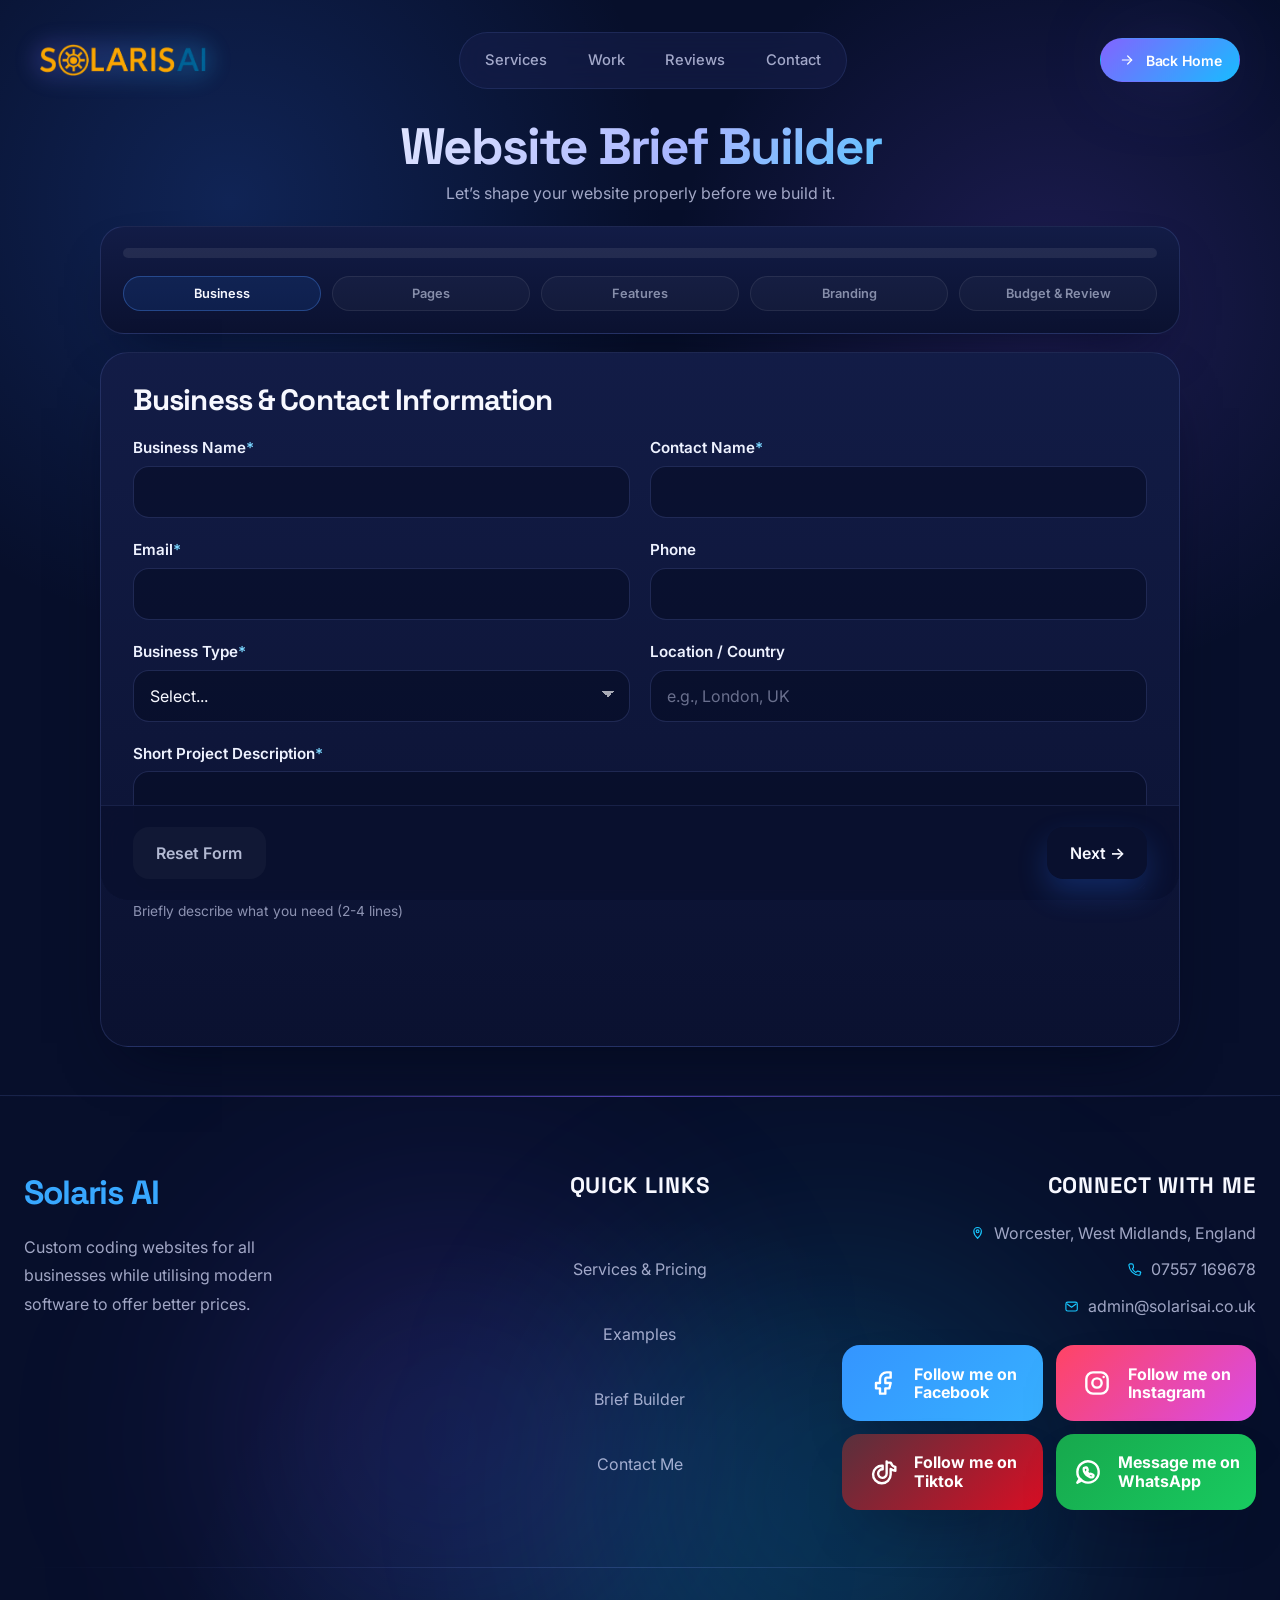
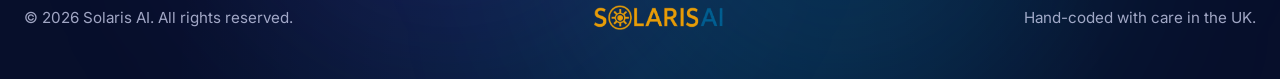
==== static-site/brief.html @ 46bd0ac0 "Add files via upload" ====
﻿<!DOCTYPE html>
<html lang="en">
<head>
    <meta charset="UTF-8">
    <meta name="viewport" content="width=device-width, initial-scale=1.0">
    <title>Solaris AI Brief Builder</title>
    <meta
      name="description"
      content="Fill out the Solaris AI website brief builder so we can quote and plan your custom site clearly."
    >
    <link rel="icon" href="assets/SolarisAISmallLogo.ico" type="image/x-icon">
    <link rel="preconnect" href="https://fonts.googleapis.com">
    <link rel="preconnect" href="https://fonts.gstatic.com" crossorigin>
    <link
      rel="stylesheet"
      href="https://fonts.googleapis.com/css2?family=Inter:wght@400;500;600;700&family=Space+Grotesk:wght@500;600;700&display=swap"
    >
    <link rel="stylesheet" href="styles.css">
    <script src="script.js" defer></script>
</head>
<body class="brief-page" data-brief-endpoint="/submit-brief">
    <div class="menu-backdrop" hidden></div>
    <svg class="icon-sprite" aria-hidden="true" focusable="false">
      <symbol id="icon-sparkles" viewBox="0 0 24 24">
        <path d="M12 3l1.2 4.3L17.5 8.5l-4.3 1.2L12 14l-1.2-4.3L6.5 8.5l4.3-1.2L12 3Z"></path>
        <path d="M18.5 2l.5 1.8L20.8 4l-1.8.5-.5 1.8-.5-1.8L16.2 4l1.8-.2.5-1.8Z"></path>
        <path d="M18.5 14l.8 2.7 2.7.8-2.7.8-.8 2.7-.8-2.7-2.7-.8 2.7-.8.8-2.7Z"></path>
      </symbol>
      <symbol id="icon-menu" viewBox="0 0 24 24">
        <path d="M4 7h16"></path>
        <path d="M4 12h16"></path>
        <path d="M4 17h16"></path>
      </symbol>
      <symbol id="icon-arrow-right" viewBox="0 0 24 24">
        <path d="M5 12h14"></path>
        <path d="m13 6 6 6-6 6"></path>
      </symbol>
      <symbol id="icon-mail" viewBox="0 0 24 24">
        <rect x="3" y="5" width="18" height="14" rx="3"></rect>
        <path d="m5 8 7 5 7-5"></path>
      </symbol>
      <symbol id="icon-message" viewBox="0 0 24 24">
        <path d="M21 11.5A8.5 8.5 0 0 1 12.5 20H8l-5 3 1.8-5A8.5 8.5 0 1 1 21 11.5Z"></path>
      </symbol>
      <symbol id="icon-map-pin" viewBox="0 0 24 24">
        <path d="M12 21s-6-5.4-6-11a6 6 0 1 1 12 0c0 5.6-6 11-6 11Z"></path>
        <circle cx="12" cy="10" r="2.2"></circle>
      </symbol>
      <symbol id="icon-phone" viewBox="0 0 24 24">
        <path
          d="M21 16.2v2.8a2 2 0 0 1-2.2 2A17.8 17.8 0 0 1 3 5.2 2 2 0 0 1 5 3h2.8a2 2 0 0 1 2 1.7l.5 3a2 2 0 0 1-.6 1.8l-1.3 1.3a14 14 0 0 0 5.6 5.6l1.3-1.3a2 2 0 0 1 1.8-.6l3 .5a2 2 0 0 1 1.7 2Z"
        ></path>
      </symbol>
      <symbol id="icon-facebook" viewBox="0 0 24 24">
        <path d="M14 8h3V4h-3a5 5 0 0 0-5 5v3H6v4h3v4h4v-4h3l1-4h-4V9a1 1 0 0 1 1-1Z"></path>
      </symbol>
      <symbol id="icon-instagram" viewBox="0 0 24 24">
        <rect x="4" y="4" width="16" height="16" rx="5"></rect>
        <circle cx="12" cy="12" r="3.5"></circle>
        <path d="M17 7.5h.01"></path>
      </symbol>
      <symbol id="icon-tiktok" viewBox="0 0 24 24">
        <path
          d="M14 4v9.2a3.2 3.2 0 1 1-3-3.2V7.3a6.6 6.6 0 1 0 6 6.6V9.7c1 .8 2.2 1.3 3.5 1.4V8.2c-1.5-.2-2.8-1.4-3.4-3.2H14Z"
        ></path>
      </symbol>
      <symbol id="icon-whatsapp" viewBox="0 0 24 24">
        <path d="M12 20a8 8 0 1 0-4.9-1.7L4 20l1.9-3.1A8 8 0 0 0 12 20Z"></path>
        <path d="M9.6 8.9c.2-.4.5-.4.7-.4h.5c.2 0 .3.1.4.3l.6 1.5c.1.2 0 .3-.1.5l-.4.5c-.1.1-.1.2-.1.4.4.8 1 1.5 1.7 2 .1.1.3.1.4 0l.5-.3c.2-.1.3-.1.5 0l1.5.7c.2.1.3.2.3.4v.5c0 .2 0 .6-.5.8-.7.3-1.5.3-2.1 0-1.9-.8-3.7-2.6-4.5-4.4-.4-.8-.4-1.7 0-2.5Z"></path>
      </symbol>
    </svg>

    <header class="site-header" id="top">
      <div class="container">
        <div class="header-shell">
          <a class="brand" href="index.html#top" aria-label="Solaris AI home">
            <span class="brand__glow"></span>
            <img src="assets/solaris-logo.png" alt="Solaris AI logo">
          </a>

          <nav class="nav-links" aria-label="Primary">
            <a href="index.html#services">Services</a>
            <a href="index.html#examples">Work</a>
            <a href="index.html#reviews">Reviews</a>
            <a href="index.html#contact">Contact</a>
          </nav>

          <a class="btn btn--primary btn--small desktop-cta" href="index.html">
            <svg><use href="#icon-arrow-right"></use></svg>
            <span>Back Home</span>
          </a>

          <button
            class="mobile-toggle"
            type="button"
            aria-expanded="false"
            aria-controls="mobile-panel"
            aria-label="Toggle menu"
          >
            <span class="mobile-toggle__glyph" aria-hidden="true">&#9776;</span>
          </button>
        </div>

        <div class="mobile-panel" id="mobile-panel">
          <a href="index.html#services">Services</a>
          <a href="index.html#examples">Work</a>
          <a href="index.html#reviews">Reviews</a>
          <a href="index.html#contact">Contact</a>
          <a class="btn btn--primary btn--small" href="index.html">
            <svg><use href="#icon-arrow-right"></use></svg>
            <span>Back Home</span>
          </a>
        </div>
      </div>
    </header>

    <main class="brief-main">
      <section class="brief-builder" id="brief-builder">
        <div class="container">
        <header class="wizard-header">
            <h1 class="wizard-title">Website Brief Builder</h1>
            <p class="wizard-subtitle">Let&rsquo;s shape your website properly before we build it.</p>
        </header>

        <div class="progress-container">
            <div class="progress-bar-wrapper">
                <div class="progress-bar" id="progressBar"></div>
            </div>
            <div class="progress-steps" id="progressSteps">
                <div class="progress-step active">Business</div>
                <div class="progress-step">Pages</div>
                <div class="progress-step">Features</div>
                <div class="progress-step">Branding</div>
                <div class="progress-step">Budget & Review</div>
            </div>
        </div>

        <div class="alert alert-info" id="autoSaveAlert" aria-live="polite">
            <span>&#128190;</span>
            <span>Your progress is automatically saved. You can return anytime to continue!</span>
        </div>

        <form id="briefForm">
            <!-- Honeypot -->
            <input type="text" name="website" class="honeypot" tabindex="-1" autocomplete="off">

            <div class="wizard-card">
                <!-- Step 1: Business & Contact -->
                <div class="step-content active" data-step="1">
                    <h2 class="section-title">Business & Contact Information</h2>

                    <div class="form-grid">
                        <div class="form-group">
                            <label class="form-label" for="businessName">
                                Business Name<span class="required">*</span>
                            </label>
                            <input type="text" id="businessName" name="businessName" class="form-input" required>
                            <div class="form-error">Please enter your business name</div>
                        </div>

                        <div class="form-group">
                            <label class="form-label" for="contactName">
                                Contact Name<span class="required">*</span>
                            </label>
                            <input type="text" id="contactName" name="contactName" class="form-input" required>
                            <div class="form-error">Please enter your name</div>
                        </div>
                    </div>

                    <div class="form-grid">
                        <div class="form-group">
                            <label class="form-label" for="email">
                                Email<span class="required">*</span>
                            </label>
                            <input type="email" id="email" name="email" class="form-input" required>
                            <div class="form-error">Please enter a valid email address</div>
                        </div>

                        <div class="form-group">
                            <label class="form-label" for="phone">
                                Phone
                            </label>
                            <input type="tel" id="phone" name="phone" class="form-input">
                        </div>
                    </div>

                    <div class="form-grid">
                        <div class="form-group">
                            <label class="form-label" for="businessType">
                                Business Type<span class="required">*</span>
                            </label>
                            <select id="businessType" name="businessType" class="form-select" required>
                                <option value="">Select...</option>
                                <option value="restaurant">Restaurant / Café</option>
                                <option value="retail">Retail / Shop</option>
                                <option value="services">Professional Services</option>
                                <option value="health">Health & Wellness</option>
                                <option value="beauty">Beauty & Spa</option>
                                <option value="fitness">Fitness & Gym</option>
                                <option value="trade">Trades (Plumber, Electrician, etc.)</option>
                                <option value="creative">Creative / Agency</option>
                                <option value="education">Education / Training</option>
                                <option value="events">Events & Hospitality</option>
                                <option value="other">Other</option>
                            </select>
                            <div class="form-error">Please select a business type</div>
                        </div>

                        <div class="form-group">
                            <label class="form-label" for="location">
                                Location / Country
                            </label>
                            <input type="text" id="location" name="location" class="form-input" placeholder="e.g., London, UK">
                        </div>
                    </div>

                    <div class="form-group">
                        <label class="form-label" for="projectDescription">
                            Short Project Description<span class="required">*</span>
                        </label>
                        <textarea id="projectDescription" name="projectDescription" class="form-textarea" rows="3" required></textarea>
                        <div class="form-helper">Briefly describe what you need (2-4 lines)</div>
                        <div class="form-error">Please describe your project</div>
                    </div>
                </div>

                <!-- Step 2: Pages & Navigation -->
                <div class="step-content" data-step="2">
                    <h2 class="section-title">Pages & Navigation</h2>
                    <div class="form-helper" style="margin-bottom: 24px;">Add all the pages you need for your website</div>

                    <div id="pagesRepeater"></div>
                    <button type="button" class="btn-add" onclick="addPage()">+ Add Page</button>

                    <div class="form-group" style="margin-top: 32px;">
                        <div class="checkbox-item">
                            <input type="checkbox" id="needBooking" name="needBooking">
                            <label for="needBooking">I need to take bookings/appointments</label>
                        </div>
                    </div>
                </div>

                <!-- Step 3: Features & Integrations -->
                <div class="step-content" data-step="3">
                    <h2 class="section-title">Features & Integrations</h2>

                    <div class="form-group">
                        <label class="form-label">Features (select all that apply)</label>
                        <div class="checkbox-group" id="featuresGroup">
                            <div class="checkbox-item">
                                <input type="checkbox" id="feat_domain" name="features" value="Custom domain">
                                <label for="feat_domain">Custom Domain</label>
                            </div>
                            <div class="checkbox-item">
                                <input type="checkbox" id="feat_contact" name="features" value="Contact form">
                                <label for="feat_contact">Contact form</label>
                            </div>
                            <div class="checkbox-item">
                                <input type="checkbox" id="feat_gallery" name="features" value="Gallery">
                                <label for="feat_gallery">Gallery</label>
                            </div>
                            <div class="checkbox-item">
                                <input type="checkbox" id="feat_booking" name="features" value="Booking system">
                                <label for="feat_booking">Booking system</label>
                            </div>
                            <div class="checkbox-item">
                                <input type="checkbox" id="feat_reviews" name="features" value="Reviews">
                                <label for="feat_reviews">Reviews</label>
                            </div>
                            <div class="checkbox-item">
                                <input type="checkbox" id="feat_faq" name="features" value="FAQ">
                                <label for="feat_faq">FAQ</label>
                            </div>
                            <div class="checkbox-item">
                                <input type="checkbox" id="feat_pricing" name="features" value="Pricing tables">
                                <label for="feat_pricing">Pricing tables</label>
                            </div>
                            <div class="checkbox-item">
                                <input type="checkbox" id="feat_newsletter" name="features" value="Newsletter signup">
                                <label for="feat_newsletter">Newsletter signup</label>
                            </div>
                            <div class="checkbox-item">
                                <input type="checkbox" id="feat_map" name="features" value="Map">
                                <label for="feat_map">Map</label>
                            </div>
                            <div class="checkbox-item">
                                <input type="checkbox" id="feat_whatsapp" name="features" value="WhatsApp button">
                                <label for="feat_whatsapp">WhatsApp button</label>
                            </div>
                            <div class="checkbox-item">
                                <input type="checkbox" id="feat_social" name="features" value="Social feed">
                                <label for="feat_social">Social feed</label>
                            </div>
                            <div class="checkbox-item">
                                <input type="checkbox" id="feat_seo" name="features" value="SEO basics">
                                <label for="feat_seo">Advanced SEO</label>
                            </div>
                            <div class="checkbox-item">
                                <input type="checkbox" id="feat_cookie" name="features" value="Cookie banner">
                                <label for="feat_cookie">Cookie banner</label>
                            </div>
                        </div>
                    </div>

                    <h3 style="font-size: 1.25rem; font-weight: 700; margin: 40px 0 24px;">Integrations</h3>
                    
                    <div class="form-grid">
                        <div class="form-group">
                            <label class="form-label" for="int_facebook">Facebook</label>
                            <input type="url" id="int_facebook" name="int_facebook" class="form-input" placeholder="Facebook URL">
                        </div>
                        <div class="form-group">
                            <label class="form-label" for="int_instagram">Instagram</label>
                            <input type="text" id="int_instagram" name="int_instagram" class="form-input" placeholder="@username">
                        </div>
                        <div class="form-group">
                            <label class="form-label" for="int_tiktok">TikTok</label>
                            <input type="text" id="int_tiktok" name="int_tiktok" class="form-input" placeholder="@username">
                        </div>
                        <div class="form-group">
                            <label class="form-label" for="int_linkedin">LinkedIn</label>
                            <input type="url" id="int_linkedin" name="int_linkedin" class="form-input" placeholder="LinkedIn URL">
                        </div>
                        <div class="form-group">
                            <label class="form-label" for="int_google">Google Business</label>
                            <input type="url" id="int_google" name="int_google" class="form-input" placeholder="Google Business URL">
                        </div>
                        <div class="form-group">
                            <label class="form-label" for="int_booking_tool">Existing Booking Tool</label>
                            <input type="text" id="int_booking_tool" name="int_booking_tool" class="form-input" placeholder="Tool name or URL">
                        </div>
                        <div class="form-group">
                            <label class="form-label" for="int_domain">Custom Domain You Want</label>
                            <input type="text" id="int_domain" name="int_domain" class="form-input" placeholder="yourdomain.com">
                        </div>
                        <div class="form-group">
                            <label class="form-label" for="int_old_website">Old Website URL</label>
                            <input type="url" id="int_old_website" name="int_old_website" class="form-input" placeholder="https://...">
                        </div>
                    </div>
                </div>

        
                <!-- Step 4: Branding & Assets -->
                <div class="step-content" data-step="4">
                    <h2 class="section-title">Branding & Assets</h2>

                    <div class="form-group">
                        <label class="form-label">Upload Files (Logo, Photos, Menus, etc.)</label>
                        <div class="file-upload-zone" id="fileUploadZone">
                            <div class="file-upload-icon">📁</div>
                            <div class="file-upload-text">Drag & drop files here or click to browse</div>
                            <div class="file-upload-subtext">webp, JPG, SVG, PDF · Up to 10 files or 25MB total</div>
                        </div>
                        <input type="file" id="fileInput" class="file-input-hidden" multiple accept="image/webp,image/jpeg,image/svg+xml,application/pdf">
                        <div id="filePreviewGrid" class="file-preview-grid"></div>
                        <div class="form-helper" id="fileSizeHelper">0 MB / 25 MB</div>
                    </div>

                    <div class="form-group">
                        <label class="form-label">Brand Colors</label>
                        <div class="color-picker-group">
                            <div class="color-picker-item">
                                <label class="form-label" for="colorPrimary">Primary Color</label>
                                <input type="color" id="colorPrimary" name="colorPrimary" class="color-picker-input" value="#2563eb">
                                <input type="text" id="colorPrimaryHex" name="colorPrimaryHex" class="form-input" value="#2563eb" style="margin-top: 8px;" placeholder="#000000">
                            </div>
                            <div class="color-picker-item">
                                <label class="form-label" for="colorSecondary">Secondary Color</label>
                                <input type="color" id="colorSecondary" name="colorSecondary" class="color-picker-input" value="#9333ea">
                                <input type="text" id="colorSecondaryHex" name="colorSecondaryHex" class="form-input" value="#9333ea" style="margin-top: 8px;" placeholder="#000000">
                            </div>
                        </div>
                    </div>

                    <div class="form-group">
                        <label class="form-label" for="logoText">Logo Text (if no logo file)</label>
                        <input type="text" id="logoText" name="logoText" class="form-input" placeholder="Your business name">
                    </div>

                    <div class="form-group">
                        <label class="form-label" for="fontPreference">Font Preference</label>
                        <input type="text" id="fontPreference" name="fontPreference" class="form-input" placeholder="e.g., Modern sans-serif, Classic serif, Playful">
                    </div>

                    <div class="form-group">
                        <label class="form-label">Example Websites You Like</label>
                        <div id="exampleSitesRepeater"></div>
                        <button type="button" class="btn-add" onclick="addExampleSite()">+ Add Example</button>
                    </div>
                </div>

                <!-- Step 5: Budget, Timeline & Review -->
                <div class="step-content" data-step="5">
                    <h2 class="section-title">Budget & Timeline</h2>

                    <div class="form-group">
                        <label class="form-label">Budget Range<span class="required">*</span></label>
                        <div style="display: grid; gap: 12px;">
                            <div class="checkbox-item">
                                <input type="radio" id="budget1" name="budget" value="£150-£250" required>
                                <label for="budget1">£150 - £250</label>
                            </div>
                            <div class="checkbox-item">
                                <input type="radio" id="budget2" name="budget" value="£250-£500">
                                <label for="budget2">£250 - £500</label>
                            </div>
                            <div class="checkbox-item">
                                <input type="radio" id="budget3" name="budget" value="£500-£1,000">
                                <label for="budget3">£500 - £1,000</label>
                            </div>
                            <div class="checkbox-item">
                                <input type="radio" id="budget4" name="budget" value="other">
                                <label for="budget4">Other (please specify below)</label>
                            </div>
                        </div>
                        <input type="text" id="budgetOther" name="budgetOther" class="form-input" placeholder="Enter your budget range" style="margin-top: 12px; display: none;">
                        <div class="form-error">Please select a budget range</div>
                    </div>

                    <div class="form-group">
                        <label class="form-label" for="goLiveDate">Desired Go-Live Date</label>
                        <input type="date" id="goLiveDate" name="goLiveDate" class="form-input">
                    </div>

                    <div class="form-group">
                        <label class="form-label">Ongoing Needs (select all that apply)</label>
                        <div class="checkbox-group">
                            <div class="checkbox-item">
                                <input type="checkbox" id="ongoing_maintenance" name="ongoing" value="Maintenance">
                                <label for="ongoing_maintenance">Maintenance</label>
                            </div>
                            <div class="checkbox-item">
                                <input type="checkbox" id="ongoing_copy" name="ongoing" value="Copywriting">
                                <label for="ongoing_copy">Copywriting</label>
                            </div>
                            <div class="checkbox-item">
                                <input type="checkbox" id="ongoing_images" name="ongoing" value="Stock images">
                                <label for="ongoing_images">Stock images</label>
                            </div>
                            <div class="checkbox-item">
                                <input type="checkbox" id="ongoing_seo" name="ongoing" value="SEO">
                                <label for="ongoing_seo">SEO</label>
                            </div>
                            <div class="checkbox-item">
                                <input type="checkbox" id="ongoing_speed" name="ongoing" value="Speed optimization">
                                <label for="ongoing_speed">Speed optimization</label>
                            </div>
                        </div>
                    </div>

                    <div class="form-group">
                        <label class="form-label" for="additionalNotes">Additional Notes</label>
                        <textarea id="additionalNotes" name="additionalNotes" class="form-textarea" rows="4" placeholder="Anything else we should know?"></textarea>
                    </div>

                    <hr style="border: none; border-top: 1px solid rgba(131, 157, 255, 0.16); margin: 48px 0;">

                    <h2 class="section-title">Review Your Brief</h2>
                    <div id="reviewContent"></div>
                </div>

                <div class="wizard-footer">
                    <div>
                        <button type="button" class="btn-ghost" onclick="resetForm()">Reset Form</button>
                    </div>
                    <div class="wizard-footer-actions">
                        <button type="button" class="btn-secondary" id="prevBtn" onclick="changeStep(-1)" style="display: none;">← Back</button>
                        <button type="button" class="btn-primary" id="nextBtn" onclick="changeStep(1)">Next →</button>
                        <button type="button" class="btn-primary" id="submitBtn" onclick="submitBrief()" style="display: none;">Submit Brief 🚀</button>
                    </div>
                </div>
            </div>
        </form>

        <div class="wizard-card success-screen" id="successScreen">
            <div class="success-icon">🎉</div>
            <h2 class="success-title">Brief Submitted Successfully!</h2>
            <p class="success-message">Thank you! We've received your brief and will contact you within 24 hours.</p>
            <div style="display: flex; gap: 16px; justify-content: center; flex-wrap: wrap;">
                <button class="btn-primary" onclick="downloadJSON()">Download Brief (JSON)</button>
                <button class="btn-secondary" onclick="location.reload()">Start New Brief</button>
            </div>
        </div>
        </div>
      </section>
    </main>

    <footer class="site-footer">
      <div class="site-footer__line"></div>
      <div class="site-footer__glow site-footer__glow--left"></div>
      <div class="site-footer__glow site-footer__glow--right"></div>

      <div class="container">
        <div class="footer-grid">
          <div class="footer-brand" data-reveal>
            <h3>Solaris AI</h3>
            <p>
              Custom coding websites for all businesses while utilising modern
              software to offer better prices.
            </p>
          </div>

          <div class="footer-links" data-reveal>
            <h4>Quick Links</h4>
            <a href="index.html#services">Services &amp; Pricing</a>
            <a href="index.html#examples">Examples</a>
            <a href="brief.html">Brief Builder</a>
            <a href="index.html#contact">Contact Me</a>
          </div>

          <div class="footer-contact" data-reveal>
            <h4>Connect With Me</h4>
            <div class="footer-contact__details">
              <span><svg><use href="#icon-map-pin"></use></svg>Worcester, West Midlands, England</span>
              <a href="tel:07557169678"><svg><use href="#icon-phone"></use></svg>07557 169678</a>
              <a href="mailto:admin@solarisai.co.uk"><svg><use href="#icon-mail"></use></svg>admin@solarisai.co.uk</a>
            </div>
            <div class="social-grid">
              <a
                class="social-btn social-btn--facebook"
                href="https://www.facebook.com/profile.php?id=61580148629984"
                aria-label="Facebook"
                target="_blank"
                rel="noopener noreferrer"
              >
                <svg><use href="#icon-facebook"></use></svg>
                <span>Follow me on<br>Facebook</span>
              </a>
              <a
                class="social-btn social-btn--instagram"
                href="https://www.instagram.com/solarisai.co.uk/"
                aria-label="Instagram"
                target="_blank"
                rel="noopener noreferrer"
              >
                <svg><use href="#icon-instagram"></use></svg>
                <span>Follow me on<br>Instagram</span>
              </a>
              <a
                class="social-btn social-btn--tiktok"
                href="https://www.tiktok.com/@getsolarisai?lang=en"
                aria-label="TikTok"
                target="_blank"
                rel="noopener noreferrer"
              >
                <svg><use href="#icon-tiktok"></use></svg>
                <span>Follow me on<br>Tiktok</span>
              </a>
              <a
                class="social-btn social-btn--whatsapp"
                href="https://wa.me/447557169678"
                aria-label="Whatsapp"
                target="_blank"
                rel="noopener noreferrer"
              >
                <svg><use href="#icon-whatsapp"></use></svg>
                <span>Message me on<br>WhatsApp</span>
              </a>
            </div>
          </div>
        </div>

        <div class="footer-divider"></div>

        <div class="footer-bottom">
          <span>&copy; <span id="year"></span> Solaris AI. All rights reserved.</span>
          <a href="#top" class="footer-logo" aria-label="Back to top">
            <img src="assets/solaris-logo.png" alt="Solaris AI">
          </a>
          <span>Hand-coded with care in the UK.</span>
        </div>
      </div>
    </footer>

    <script>
// =========================
// Website Brief (no booking) + Formspree submit
// =========================

// State management
let currentStep = 1;
const totalSteps = 5; // booking removed → 5 steps
let pages = [];
let exampleSites = [];
let uploadedFiles = [];
let totalFileSize = 0;
const maxFileSize = 25 * 1024 * 1024; // 25MB
const maxFiles = 10;
let autoSaveTimer = null;
const STORAGE_KEY = 'websiteBrief_session_v1';
const OLD_STORAGE_KEYS = ['websiteBrief', 'websiteBrief_v2', 'websiteBrief_v3'];

function createId() {
  if (window.crypto && typeof window.crypto.randomUUID === 'function') {
    return window.crypto.randomUUID();
  }
  return `id-${Date.now()}-${Math.random().toString(16).slice(2)}`;
}

function createBlankPage() {
  return { id: createId(), title: '', slug: '', type: 'Custom', notes: '' };
}

function createBlankExampleSite() {
  return { id: createId(), url: '', notes: '' };
}

// Initialize
document.addEventListener('DOMContentLoaded', function() {
  const navEntry = performance.getEntriesByType('navigation')[0];
  const navType = navEntry ? navEntry.type : 'navigate';

  OLD_STORAGE_KEYS.forEach((key) => localStorage.removeItem(key));

  if (navType === 'reload' || navType === 'back_forward') {
    loadFormData();
  } else {
    sessionStorage.removeItem(STORAGE_KEY);
  }

  if (!pages.length) {
    addPage();
  } else {
    renderPages();
  }
  if (!exampleSites.length) {
    renderExampleSites();
  }
  currentStep = 1;
  showStep(currentStep);
  updateProgress();
  setupAutoSave();
  setupFileUpload();
  setupColorSync();
  setupBudgetRadio();
  window.scrollTo(0, 0);
});

// Auto-save functionality
function setupAutoSave() {
  const form = document.getElementById('briefForm');
  let timeoutId;

  form.addEventListener('input', function() {
    clearTimeout(timeoutId);
    timeoutId = setTimeout(function() {
      saveFormData();
      showAutoSaveAlert();
    }, 2000);
  });
}

function showAutoSaveAlert() {
  const alert = document.getElementById('autoSaveAlert');
  alert.classList.add('is-visible');
  setTimeout(() => {
    alert.classList.remove('is-visible');
  }, 3000);
}

function saveFormData() {
  const formData = new FormData(document.getElementById('briefForm'));
  const data = {
    version: 3,
    step: currentStep,
    fields: {},
    pages: pages,
    exampleSites: exampleSites,
    // booking removed → no serviceTags needed
    files: uploadedFiles.map(f => ({ name: f.name, size: f.size, type: f.type }))
  };

  for (let [key, value] of formData.entries()) {
    if (key !== 'website') { // Skip honeypot
      if (data.fields[key]) {
        if (!Array.isArray(data.fields[key])) {
          data.fields[key] = [data.fields[key]];
        }
        data.fields[key].push(value);
      } else {
        data.fields[key] = value;
      }
    }
  }

  sessionStorage.setItem(STORAGE_KEY, JSON.stringify(data));
}

function loadFormData() {
  const saved = sessionStorage.getItem(STORAGE_KEY);
  if (!saved) return;

  try {
    const data = JSON.parse(saved);
    if (!data || data.version !== 3) return;
    
    // Restore basic fields
    Object.keys(data.fields || {}).forEach(key => {
      const element = document.querySelector(`[name="${key}"]`);
      if (element) {
        if (element.type === 'checkbox' || element.type === 'radio') {
          if (Array.isArray(data.fields[key])) {
            data.fields[key].forEach(val => {
              const el = document.querySelector(`[name="${key}"][value="${val}"]`);
              if (el) el.checked = true;
            });
          } else {
            element.checked = true;
          }
        } else {
          element.value = data.fields[key];
        }
      }
    });

    // Restore complex data
    if (Array.isArray(data.pages)) {
      pages = data.pages
        .filter(page => page && typeof page === 'object')
        .map(page => ({
          id: String(page.id || createId()),
          title: typeof page.title === 'string' ? page.title : '',
          slug: typeof page.slug === 'string' ? page.slug : '',
          type: typeof page.type === 'string' ? page.type : 'Custom',
          notes: typeof page.notes === 'string' ? page.notes : ''
        }));
    }

    if (Array.isArray(data.exampleSites)) {
      exampleSites = data.exampleSites
        .filter(site => site && typeof site === 'object')
        .map(site => ({
          id: String(site.id || createId()),
          url: typeof site.url === 'string' ? site.url : '',
          notes: typeof site.notes === 'string' ? site.notes : ''
        }));
    }

    renderPages();
    renderExampleSites();
  } catch (e) {
    console.error('Error loading saved data:', e);
  }
}

function resetForm() {
  if (!confirm('Are you sure you want to reset the form? All data will be lost.')) return;
  
  sessionStorage.removeItem(STORAGE_KEY);
  OLD_STORAGE_KEYS.forEach((key) => localStorage.removeItem(key));
  location.reload();
}

// Step navigation
function changeStep(direction) {
  if (direction === 1 && !validateStep(currentStep)) {
    return;
  }

  currentStep += direction;

  // booking removed → no skipping logic
  if (currentStep === totalSteps) {
    renderReview();
  }

  showStep(currentStep);
  updateProgress();
  saveFormData();
  window.scrollTo({ top: 0, behavior: 'smooth' });
}

function showStep(step) {
  document.querySelectorAll('.step-content').forEach((el, index) => {
    el.classList.toggle('active', index + 1 === step);
  });

  document.getElementById('prevBtn').style.display = step === 1 ? 'none' : 'inline-block';
  document.getElementById('nextBtn').style.display = step === totalSteps ? 'none' : 'inline-block';
  document.getElementById('submitBtn').style.display = step === totalSteps ? 'inline-block' : 'none';
}

function updateProgress() {
  const progress = ((currentStep - 1) / (totalSteps - 1)) * 100;
  document.getElementById('progressBar').style.width = progress + '%';

  document.querySelectorAll('.progress-step').forEach((step, index) => {
    step.classList.remove('active', 'completed');
    if (index + 1 === currentStep) {
      step.classList.add('active');
    } else if (index + 1 < currentStep) {
      step.classList.add('completed');
    }
  });
}

function validateStep(step) {
  const stepElement = document.querySelector(`.step-content[data-step="${step}"]`);
  const requiredFields = stepElement.querySelectorAll('[required]');
  let isValid = true;

  requiredFields.forEach(field => {
    const errorEl = field.parentElement.querySelector('.form-error');
    
    if (!field.value.trim()) {
      field.classList.add('error');
      if (errorEl) errorEl.classList.add('show');
      isValid = false;
    } else if (field.type === 'email' && !isValidEmail(field.value)) {
      field.classList.add('error');
      if (errorEl) errorEl.classList.add('show');
      isValid = false;
    } else {
      field.classList.remove('error');
      if (errorEl) errorEl.classList.remove('show');
    }
  });

  // Special validation for final step (budget)
  if (step === totalSteps) {
    const budgetChecked = document.querySelector('[name="budget"]:checked');
    const firstBudgetRadio = document.querySelector('[name="budget"]');
    if (!budgetChecked) {
      isValid = false;
      if (firstBudgetRadio) {
        const err = firstBudgetRadio.closest('.form-group')?.querySelector('.form-error');
        if (err) err.classList.add('show');
      }
    } else if (firstBudgetRadio) {
      const err = firstBudgetRadio.closest('.form-group')?.querySelector('.form-error');
      if (err) err.classList.remove('show');
    }
  }

  return isValid;
}

function isValidEmail(email) {
  return /^[^\s@]+@[^\s@]+\.[^\s@]+$/.test(email);
}

// Pages repeater
function addPage() {
  pages.push(createBlankPage());
  renderPages();
  saveFormData();
}

function removePage(id) {
  pages = pages.filter(p => String(p.id) !== String(id));
  if (!pages.length) {
    pages.push(createBlankPage());
  }
  renderPages();
  saveFormData();
}

function renderPages() {
  const container = document.getElementById('pagesRepeater');
  container.innerHTML = pages.map((page, index) => `
    <div class="repeater-item">
      ${pages.length > 1 ? `<button type="button" class="repeater-remove" onclick="removePage('${page.id}')">×</button>` : ''}
      <div class="form-group">
        <label class="form-label">Page ${index + 1} Title<span class="required">*</span></label>
        <input type="text" class="form-input" value="${page.title}" 
          onchange="updatePage('${page.id}', 'title', this.value)" required>
      </div>
      <div class="form-grid">
        <div class="form-group">
          <label class="form-label">Slug (URL)</label>
          <input type="text" class="form-input" value="${page.slug}" 
            onchange="updatePage('${page.id}', 'slug', this.value)"
            placeholder="${page.title ? slugify(page.title) : 'page-url'}">
        </div>
        <div class="form-group">
          <label class="form-label">Page Type</label>
          <select class="form-select" onchange="updatePage('${page.id}', 'type', this.value)">
            <option value="Home" ${page.type === 'Home' ? 'selected' : ''}>Home</option>
            <option value="About" ${page.type === 'About' ? 'selected' : ''}>About</option>
            <option value="Services" ${page.type === 'Services' ? 'selected' : ''}>Services</option>
            <option value="Gallery" ${page.type === 'Gallery' ? 'selected' : ''}>Gallery</option>
            <option value="Shop" ${page.type === 'Shop' ? 'selected' : ''}>Shop</option>
            <option value="Blog" ${page.type === 'Blog' ? 'selected' : ''}>Blog</option>
            <option value="Contact" ${page.type === 'Contact' ? 'selected' : ''}>Contact</option>
            <option value="Custom" ${page.type === 'Custom' ? 'selected' : ''}>Custom</option>
          </select>
        </div>
      </div>
      <div class="form-group">
        <label class="form-label">Short Notes</label>
        <textarea class="form-textarea" rows="2" 
          onchange="updatePage('${page.id}', 'notes', this.value)">${page.notes}</textarea>
      </div>
    </div>
  `).join('');
}

function updatePage(id, field, value) {
  const page = pages.find(p => String(p.id) === String(id));
  if (page) {
    page[field] = value;
    if (field === 'title' && !page.slug) {
      page.slug = slugify(value);
    }
    renderPages();
    saveFormData();
  }
}

function slugify(text) {
  return text.toLowerCase().replace(/[^a-z0-9]+/g, '-').replace(/(^-|-$)/g, '');
}

// Example sites repeater
function addExampleSite() {
  exampleSites.push(createBlankExampleSite());
  renderExampleSites();
  saveFormData();
}

function removeExampleSite(id) {
  exampleSites = exampleSites.filter(s => String(s.id) !== String(id));
  renderExampleSites();
  saveFormData();
}

function renderExampleSites() {
  const container = document.getElementById('exampleSitesRepeater');
  container.innerHTML = exampleSites.map((site, index) => `
    <div class="repeater-item">
      <button type="button" class="repeater-remove" onclick="removeExampleSite('${site.id}')">×</button>
      <div class="form-group">
        <label class="form-label">Website URL ${index + 1}</label>
        <input type="url" class="form-input" value="${site.url}" 
          onchange="updateExampleSite('${site.id}', 'url', this.value)"
          placeholder="https://example.com">
      </div>
      <div class="form-group">
        <label class="form-label">What do you like about it?</label>
        <textarea class="form-textarea" rows="2" 
          onchange="updateExampleSite('${site.id}', 'notes', this.value)">${site.notes}</textarea>
      </div>
    </div>
  `).join('');
}

function updateExampleSite(id, field, value) {
  const site = exampleSites.find(s => String(s.id) === String(id));
  if (site) {
    site[field] = value;
    renderExampleSites();
    saveFormData();
  }
}

// File upload
function setupFileUpload() {
  const zone = document.getElementById('fileUploadZone');
  const input = document.getElementById('fileInput');

  zone.addEventListener('click', () => input.click());

  zone.addEventListener('dragover', (e) => {
    e.preventDefault();
    zone.classList.add('drag-over');
  });

  zone.addEventListener('dragleave', () => {
    zone.classList.remove('drag-over');
  });

  zone.addEventListener('drop', (e) => {
    e.preventDefault();
    zone.classList.remove('drag-over');
    handleFiles(e.dataTransfer.files);
  });

  input.addEventListener('change', (e) => {
    handleFiles(e.target.files);
  });
}

function handleFiles(files) {
  const newFiles = Array.from(files);
  
  if (uploadedFiles.length + newFiles.length > maxFiles) {
    alert(`Maximum ${maxFiles} files allowed`);
    return;
  }

  let newSize = totalFileSize;
  newFiles.forEach(file => newSize += file.size);

  if (newSize > maxFileSize) {
    alert('Total file size exceeds 25MB limit');
    return;
  }

  newFiles.forEach(file => {
    uploadedFiles.push(file);
    totalFileSize += file.size;
  });

  renderFilePreview();
  updateFileSizeDisplay();
}

function removeFile(index) {
  totalFileSize -= uploadedFiles[index].size;
  uploadedFiles.splice(index, 1);
  renderFilePreview();
  updateFileSizeDisplay();
}

function renderFilePreview() {
  const grid = document.getElementById('filePreviewGrid');
  grid.innerHTML = uploadedFiles.map((file, index) => {
    const isImage = file.type.startsWith('image/');
    const preview = isImage ? URL.createObjectURL(file) : '📄';
    
    return `
      <div class="file-preview-item">
        <button type="button" class="file-preview-remove" onclick="removeFile(${index})">×</button>
        ${isImage 
          ? `<img src="${preview}" class="file-preview-img" alt="${file.name}">` 
          : `<div style="height: 100px; display: flex; align-items: center; justify-content: center; font-size: 3rem;">${preview}</div>`
        }
        <div class="file-preview-name">${file.name}</div>
        <div class="file-preview-size">${(file.size / 1024).toFixed(1)} KB</div>
      </div>
    `;
  }).join('');
}

function updateFileSizeDisplay() {
  const helper = document.getElementById('fileSizeHelper');
  const mb = (totalFileSize / 1024 / 1024).toFixed(2);
  helper.textContent = `${mb} MB / 25 MB`;
}

// Color picker sync
function setupColorSync() {
  const colorPrimary = document.getElementById('colorPrimary');
  const colorPrimaryHex = document.getElementById('colorPrimaryHex');
  const colorSecondary = document.getElementById('colorSecondary');
  const colorSecondaryHex = document.getElementById('colorSecondaryHex');

  colorPrimary.addEventListener('input', (e) => {
    colorPrimaryHex.value = e.target.value;
  });

  colorPrimaryHex.addEventListener('input', (e) => {
    if (/^#[0-9A-F]{6}$/i.test(e.target.value)) {
      colorPrimary.value = e.target.value;
    }
  });

  colorSecondary.addEventListener('input', (e) => {
    colorSecondaryHex.value = e.target.value;
  });

  colorSecondaryHex.addEventListener('input', (e) => {
    if (/^#[0-9A-F]{6}$/i.test(e.target.value)) {
      colorSecondary.value = e.target.value;
    }
  });
}

// Budget radio logic
function setupBudgetRadio() {
  const radios = document.querySelectorAll('[name="budget"]');
  const otherInput = document.getElementById('budgetOther');

  radios.forEach(radio => {
    radio.addEventListener('change', () => {
      otherInput.style.display = radio.value === 'other' ? 'block' : 'none';
    });
  });
}

// Review rendering (no booking)
function renderReview() {
  const reviewContent = document.getElementById('reviewContent');
  const formData = new FormData(document.getElementById('briefForm'));
  
  let html = '';

  // Business Info
  html += `
    <div class="review-section">
      <div class="review-section-title">
        Business Information
        <button type="button" class="review-edit-btn" onclick="editStep(1)">Edit</button>
      </div>
      <div class="review-content">
        <div class="review-item">
          <div class="review-label">Business Name</div>
          <div class="review-value">${formData.get('businessName') || 'Not provided'}</div>
        </div>
        <div class="review-item">
          <div class="review-label">Contact</div>
          <div class="review-value">${formData.get('contactName')} · ${formData.get('email')}</div>
        </div>
        <div class="review-item">
          <div class="review-label">Business Type</div>
          <div class="review-value">${formData.get('businessType') || 'Not specified'}</div>
        </div>
        <div class="review-item">
          <div class="review-label">Description</div>
          <div class="review-value">${formData.get('projectDescription') || 'Not provided'}</div>
        </div>
      </div>
    </div>
  `;

  // Pages
  html += `
    <div class="review-section">
      <div class="review-section-title">
        Pages (${pages.length})
        <button type="button" class="review-edit-btn" onclick="editStep(2)">Edit</button>
      </div>
      <div class="review-content">
        ${pages.map(page => `
          <div class="review-item">
            <div class="review-value"><strong>${page.title}</strong> (${page.type})</div>
          </div>
        `).join('')}
      </div>
    </div>
  `;

  // Features
  const features = Array.from(document.querySelectorAll('[name="features"]:checked')).map(el => el.value);
  html += `
    <div class="review-section">
      <div class="review-section-title">
        Features (${features.length})
        <button type="button" class="review-edit-btn" onclick="editStep(3)">Edit</button>
      </div>
      <div class="review-content">
        <div class="review-value">${features.join(', ') || 'None selected'}</div>
      </div>
    </div>
  `;

  // Branding
  html += `
    <div class="review-section">
      <div class="review-section-title">
        Branding & Assets
        <button type="button" class="review-edit-btn" onclick="editStep(4)">Edit</button>
      </div>
      <div class="review-content">
        <div class="review-item">
          <div class="review-label">Files Uploaded</div>
          <div class="review-value">${uploadedFiles.length} files (${(totalFileSize / 1024 / 1024).toFixed(2)} MB)</div>
        </div>
        <div class="review-item">
          <div class="review-label">Colors</div>
          <div class="review-value">
            <span style="display: inline-block; width: 20px; height: 20px; background: ${formData.get('colorPrimaryHex')}; border-radius: 4px; vertical-align: middle;"></span>
            ${formData.get('colorPrimaryHex')} · 
            <span style="display: inline-block; width: 20px; height: 20px; background: ${formData.get('colorSecondaryHex')}; border-radius: 4px; vertical-align: middle;"></span>
            ${formData.get('colorSecondaryHex')}
          </div>
        </div>
      </div>
    </div>
  `;

  // Budget
  const budget = formData.get('budget') === 'other' ? formData.get('budgetOther') : formData.get('budget');
  html += `
    <div class="review-section">
      <div class="review-section-title">
        Budget & Timeline
        <button type="button" class="review-edit-btn" onclick="editStep(5)">Edit</button>
      </div>
      <div class="review-content">
        <div class="review-item">
          <div class="review-label">Budget</div>
          <div class="review-value">${budget || 'Not specified'}</div>
        </div>
        <div class="review-item">
          <div class="review-label">Go-Live Date</div>
          <div class="review-value">${formData.get('goLiveDate') || 'Flexible'}</div>
        </div>
      </div>
    </div>
  `;

  reviewContent.innerHTML = html;
}

function editStep(step) {
  currentStep = step;
  showStep(currentStep);
  updateProgress();
  window.scrollTo({ top: 0, behavior: 'smooth' });
}

const BACKEND_ENDPOINT = document.body.dataset.briefEndpoint || "/submit-brief";

function showSubmitError(msg) {
  const helpText = location.protocol === "file:"
    ? "This page needs the /submit-brief backend running to send the form.\n\nYou can still download the JSON, or email admin@solarisai.co.uk."
    : "Please try again, or email admin@solarisai.co.uk.";
  alert("Sorry, we couldn’t send your brief.\n\n" + msg + "\n\n" + helpText);
}

async function submitBrief() {
  // final step (5) validation
  if (!validateStep(totalSteps)) return;

  // Honeypot
  if (document.querySelector('[name="website"]').value) return;

  const briefData = collectFormData();
  window.briefData = briefData; // keep "Download JSON" working

  // Build multipart body for your backend
  const fd = new FormData();
  fd.append("brief_json", JSON.stringify(briefData, null, 2));
  uploadedFiles.forEach(file => fd.append("attachments", file, file.name));

  try {
    const res = await fetch(BACKEND_ENDPOINT, {
      method: "POST",
      body: fd
    });
    const payload = await res.json().catch(() => ({}));

    if (!res.ok || payload.ok !== true) {
      const msg = payload && (payload.error || JSON.stringify(payload));
      showSubmitError(msg || `HTTP ${res.status}`);
      return;
    }

    // Success UI
    document.querySelector(".wizard-card:not(.success-screen)").style.display = "none";
    document.getElementById("successScreen").classList.add("show");
    sessionStorage.removeItem(STORAGE_KEY);
    OLD_STORAGE_KEYS.forEach((key) => localStorage.removeItem(key));
  } catch (e) {
    showSubmitError(e.message || String(e));
  }
}

function collectFormData() {
  const formData = new FormData(document.getElementById('briefForm'));
  const data = {
    timestamp: new Date().toISOString(),
    contact: {
      businessName: formData.get('businessName'),
      contactName: formData.get('contactName'),
      email: formData.get('email'),
      phone: formData.get('phone'),
      businessType: formData.get('businessType'),
      location: formData.get('location'),
      description: formData.get('projectDescription')
    },
    pages: pages,
    features: Array.from(document.querySelectorAll('[name="features"]:checked')).map(el => el.value),
    integrations: {
      facebook: formData.get('int_facebook'),
      instagram: formData.get('int_instagram'),
      tiktok: formData.get('int_tiktok'),
      linkedin: formData.get('int_linkedin'),
      googleBusiness: formData.get('int_google'),
      bookingTool: formData.get('int_booking_tool'),
      domain: formData.get('int_domain'),
      oldWebsite: formData.get('int_old_website')
    },
    // booking removed → always null
    booking: null,
    branding: {
      files: uploadedFiles.map(f => ({ name: f.name, size: f.size, type: f.type })),
      primaryColor: formData.get('colorPrimaryHex'),
      secondaryColor: formData.get('colorSecondaryHex'),
      logoText: formData.get('logoText'),
      fontPreference: formData.get('fontPreference'),
      exampleSites: exampleSites
    },
    budget: formData.get('budget') === 'other' ? formData.get('budgetOther') : formData.get('budget'),
    goLiveDate: formData.get('goLiveDate'),
    ongoingNeeds: Array.from(document.querySelectorAll('[name="ongoing"]:checked')).map(el => el.value),
    additionalNotes: formData.get('additionalNotes')
  };

  return data;
}

function downloadJSON() {
  const data = window.briefData || collectFormData();
  const blob = new Blob([JSON.stringify(data, null, 2)], { type: 'application/json' });
  const url = URL.createObjectURL(blob);
  const a = document.createElement('a');
  a.href = url;
  a.download = 'website-brief.json';
  document.body.appendChild(a);
  a.click();
  document.body.removeChild(a);
  URL.revokeObjectURL(url);
}
</script>
</body>
</html>
---- static-site/styles.css ----
:root {
  --bg: #070f2b;
  --bg-soft: rgba(14, 23, 57, 0.86);
  --panel: rgba(20, 31, 77, 0.86);
  --panel-strong: rgba(16, 25, 64, 0.94);
  --text: #f7f8ff;
  --muted: rgba(220, 225, 255, 0.72);
  --muted-soft: rgba(220, 225, 255, 0.46);
  --line: rgba(131, 157, 255, 0.2);
  --line-strong: rgba(59, 177, 255, 0.78);
  --primary: linear-gradient(135deg, #8264ff 0%, #19bbff 100%);
  --text-gradient: linear-gradient(135deg, #a687ff 0%, #18c7ff 100%);
  --card-gradient: linear-gradient(160deg, rgba(29, 41, 94, 0.88), rgba(16, 25, 63, 0.72));
  --glass: rgba(24, 34, 79, 0.58);
  --glass-strong: rgba(15, 23, 61, 0.82);
  --shadow-glow: 0 0 80px -18px rgba(113, 102, 255, 0.72);
  --shadow-card: 0 26px 60px -30px rgba(2, 7, 25, 0.9);
  --radius: 22px;
  --container: 1320px;
  --page-gutter: 24px;
  --font-display: "Space Grotesk", "Inter", system-ui, sans-serif;
  color-scheme: dark;
}

*,
*::before,
*::after {
  box-sizing: border-box;
}

html {
  scroll-behavior: smooth;
  -webkit-text-size-adjust: 100%;
  overflow-x: clip;
}

body {
  margin: 0;
  min-width: 320px;
  background:
    radial-gradient(circle at 50% -10%, rgba(68, 124, 255, 0.22), transparent 32%),
    radial-gradient(circle at 85% 18%, rgba(120, 80, 255, 0.14), transparent 24%),
    var(--bg);
  color: var(--text);
  font-family: "Inter", system-ui, sans-serif;
  width: 100%;
  overflow-x: clip;
}

body.menu-open {
  overflow: hidden;
}

img {
  display: block;
  max-width: 100%;
}

a {
  color: inherit;
  text-decoration: none;
}

a,
button {
  -webkit-tap-highlight-color: transparent;
}

button,
input,
textarea,
select {
  font: inherit;
}

button {
  border: 0;
  background: none;
  color: inherit;
  cursor: pointer;
}

svg {
  width: 1em;
  height: 1em;
  fill: none;
  stroke: currentColor;
  stroke-width: 1.8;
  stroke-linecap: round;
  stroke-linejoin: round;
  flex: 0 0 auto;
}

.icon-sprite {
  position: absolute;
  width: 0;
  height: 0;
  overflow: hidden;
}

.container {
  width: min(calc(100% - (var(--page-gutter) * 2)), var(--container));
  max-width: calc(100vw - (var(--page-gutter) * 2));
  margin: 0 auto;
}

.menu-backdrop {
  position: fixed;
  inset: 0;
  z-index: 20;
  background: rgba(3, 7, 22, 0.38);
  backdrop-filter: blur(10px);
  -webkit-backdrop-filter: blur(10px);
  opacity: 0;
  transition: opacity 220ms ease;
}

body.menu-open .menu-backdrop {
  opacity: 1;
}

.section,
.hero,
.marquee-band,
.site-footer {
  position: relative;
  overflow: clip;
}

.section[id],
.hero[id] {
  scroll-margin-top: 120px;
}

.text-gradient,
.text-gradient-vivid {
  background: var(--text-gradient);
  -webkit-background-clip: text;
  background-clip: text;
  color: transparent;
}

.text-gradient-vivid {
  background-size: 180% 180%;
  animation: gradientShift 8s ease-in-out infinite;
}

.btn {
  display: inline-flex;
  align-items: center;
  justify-content: center;
  gap: 0.7rem;
  min-height: 54px;
  padding: 0 1.7rem;
  border-radius: 999px;
  border: 1px solid rgba(131, 157, 255, 0.18);
  font-weight: 600;
  font-size: 0.98rem;
  letter-spacing: -0.02em;
  transition:
    transform 180ms ease,
    box-shadow 180ms ease,
    background-color 180ms ease,
    border-color 180ms ease;
}

.btn svg {
  font-size: 1rem;
}

.btn:focus-visible,
.nav-links a:focus-visible,
.mobile-panel a:focus-visible,
.project-card:focus-visible,
.social-btn:focus-visible,
.footer-links a:focus-visible,
.footer-contact__details a:focus-visible,
.footer-logo:focus-visible,
.brand:focus-visible {
  outline: 2px solid rgba(24, 199, 255, 0.9);
  outline-offset: 3px;
}

.mobile-toggle:focus-visible {
  outline: 2px solid rgba(24, 199, 255, 0.9);
  outline-offset: 0;
}

.btn:hover {
  transform: translateY(-2px);
}

.btn--primary {
  background: var(--primary);
  border-color: transparent;
  color: white;
  box-shadow: var(--shadow-glow);
}

.btn--primary:hover {
  box-shadow: 0 26px 70px -26px rgba(54, 141, 255, 0.75);
}

.btn--ghost {
  background: rgba(15, 23, 61, 0.42);
  backdrop-filter: blur(20px);
  -webkit-backdrop-filter: blur(20px);
  color: var(--text);
}

.btn--ghost:hover {
  border-color: rgba(131, 157, 255, 0.34);
  background: rgba(22, 32, 78, 0.7);
}

.btn--small {
  min-height: 44px;
  padding: 0 1.1rem;
  font-size: 0.88rem;
}

.btn--large {
  min-height: 58px;
  padding: 0 2rem;
}

.site-header {
  position: fixed;
  top: 0;
  right: 0;
  left: 0;
  z-index: 30;
  padding: max(18px, env(safe-area-inset-top, 0px)) 0 0;
}

.header-shell {
  display: flex;
  align-items: center;
  justify-content: space-between;
  gap: 1rem;
  padding: 14px 16px;
  border-radius: 28px;
  transition:
    padding 240ms ease,
    background-color 240ms ease,
    border-color 240ms ease,
    box-shadow 240ms ease,
    backdrop-filter 240ms ease;
}

.site-header.is-scrolled .header-shell {
  padding: 10px 14px;
  background: rgba(10, 17, 46, 0.72);
  border: 1px solid rgba(131, 157, 255, 0.16);
  box-shadow: var(--shadow-card);
  backdrop-filter: blur(24px);
  -webkit-backdrop-filter: blur(24px);
}

.brand {
  position: relative;
  display: inline-flex;
  align-items: center;
}

.brand__glow {
  position: absolute;
  inset: -4px -8px;
  border-radius: 999px;
  background: var(--primary);
  filter: blur(10px);
  opacity: 0.18;
}

.brand img,
.footer-logo img {
  position: relative;
  z-index: 1;
  width: auto;
  height: 2rem;
}

.nav-links {
  display: inline-flex;
  align-items: center;
  gap: 0.35rem;
  padding: 0.45rem;
  border-radius: 999px;
  background: rgba(22, 31, 76, 0.6);
  border: 1px solid rgba(131, 157, 255, 0.12);
  backdrop-filter: blur(18px);
  -webkit-backdrop-filter: blur(18px);
}

.nav-links a,
.mobile-panel a:not(.btn) {
  color: var(--muted);
  padding: 0.7rem 1.1rem;
  border-radius: 999px;
  font-size: 0.92rem;
  font-weight: 500;
  transition: color 180ms ease, background-color 180ms ease;
}

.nav-links a:hover,
.mobile-panel a:not(.btn):hover {
  color: var(--text);
  background: rgba(123, 123, 255, 0.1);
}

.desktop-cta {
  flex-shrink: 0;
}

.mobile-toggle {
  display: none;
  width: 44px;
  height: 44px;
  flex-shrink: 0;
  align-items: center;
  justify-content: center;
  border-radius: 14px;
  background: rgba(21, 31, 76, 0.62);
  border: 1px solid rgba(131, 157, 255, 0.18);
  backdrop-filter: blur(16px);
  -webkit-backdrop-filter: blur(16px);
  color: var(--text);
}

.mobile-toggle__glyph {
  display: block;
  font-size: 1.45rem;
  line-height: 1;
  font-weight: 700;
  color: currentColor;
  transform: translateY(-1px);
}

.site-header.menu-open .mobile-toggle__glyph {
  font-size: 1.55rem;
}

.mobile-panel {
  display: none;
  margin-top: 12px;
  width: 100%;
  padding: 12px;
  border-radius: 24px;
  background: rgba(11, 18, 48, 0.94);
  border: 1px solid rgba(131, 157, 255, 0.16);
  box-shadow: var(--shadow-card);
  position: relative;
  z-index: 1;
}

.mobile-panel a {
  display: block;
}

.mobile-panel .btn {
  margin-top: 8px;
}

.site-header.menu-open .mobile-panel {
  display: grid;
  gap: 4px;
  animation: fadeUp 0.35s cubic-bezier(0.22, 1, 0.36, 1);
}

.hero {
  min-height: 100vh;
  min-height: 100svh;
  padding: clamp(124px, 15vw, 140px) 0 70px;
  display: flex;
  align-items: center;
  overflow: clip;
}

.hero__inner {
  position: relative;
  z-index: 1;
}

.hero__content {
  max-width: 1020px;
  margin: 0 auto;
  text-align: center;
  width: 100%;
}

.hero__bg,
.hero__orb,
.hero__noise {
  position: absolute;
  inset: 0;
  pointer-events: none;
}

.hero__bg--grid {
  background-image:
    linear-gradient(rgba(146, 163, 255, 0.075) 1px, transparent 1px),
    linear-gradient(90deg, rgba(146, 163, 255, 0.075) 1px, transparent 1px);
  background-size: 60px 60px;
  mask-image: radial-gradient(ellipse 78% 60% at 50% 0%, black 34%, transparent 76%);
}

.hero__bg--aurora {
  inset: auto;
  top: -330px;
  left: 50%;
  width: 980px;
  height: 980px;
  transform: translateX(-50%);
  border-radius: 50%;
  background:
    conic-gradient(
      from 180deg at 50% 50%,
      rgba(130, 100, 255, 0.58) 0deg,
      rgba(72, 144, 255, 0.6) 95deg,
      rgba(160, 94, 255, 0.54) 190deg,
      rgba(69, 136, 255, 0.46) 270deg,
      rgba(130, 100, 255, 0.58) 360deg
    );
  opacity: 0.32;
  filter: blur(90px);
  animation: spinSlow 30s linear infinite;
}

.hero__orb--left {
  top: 28%;
  left: -140px;
  width: 470px;
  height: 470px;
  inset: auto;
  border-radius: 50%;
  background: rgba(136, 92, 255, 0.28);
  filter: blur(95px);
  animation: pulseGlow 6s ease-in-out infinite;
}

.hero__orb--right {
  right: -170px;
  bottom: -80px;
  width: 500px;
  height: 500px;
  inset: auto;
  border-radius: 50%;
  background: rgba(0, 167, 255, 0.22);
  filter: blur(100px);
  animation: pulseGlow 6s ease-in-out infinite 1.6s;
}

.hero__noise::after {
  content: "";
  position: absolute;
  inset: 0;
  background-image: url("data:image/svg+xml,%3Csvg viewBox='0 0 200 200' xmlns='http://www.w3.org/2000/svg'%3E%3Cfilter id='n'%3E%3CfeTurbulence type='fractalNoise' baseFrequency='0.92'/%3E%3C/filter%3E%3Crect width='100%25' height='100%25' filter='url(%23n)' opacity='0.56'/%3E%3C/svg%3E");
  opacity: 0.05;
  mix-blend-mode: overlay;
}

.notice-pill {
  display: inline-flex;
  align-items: center;
  gap: 0.75rem;
  padding: 0.8rem 1.2rem;
  border-radius: 999px;
  background: rgba(21, 31, 76, 0.62);
  border: 1px solid rgba(131, 157, 255, 0.14);
  backdrop-filter: blur(18px);
  -webkit-backdrop-filter: blur(18px);
  font-size: 0.9rem;
  font-weight: 600;
  color: var(--text);
  max-width: 100%;
}

.notice-pill span:last-child {
  min-width: 0;
}

.notice-pill__dot {
  width: 0.55rem;
  height: 0.55rem;
  border-radius: 50%;
  background: #12c7ff;
  box-shadow: 0 0 0 0 rgba(18, 199, 255, 0.6);
  animation: pingDot 1.8s ease-out infinite;
}

.hero__title,
.section-heading h2,
.contact-card h2 {
  margin: 0;
  font-family: "Space Grotesk", system-ui, sans-serif;
  font-weight: 700;
  letter-spacing: -0.06em;
  line-height: 0.94;
}

.hero__title {
  margin-top: 1.9rem;
  font-size: clamp(4rem, 10vw, 8.2rem);
}

.hero__underline {
  position: relative;
  display: inline-block;
}

.hero__underline::after {
  content: "";
  position: absolute;
  left: -2%;
  right: -2%;
  bottom: -12px;
  height: 18px;
  background: url("data:image/svg+xml,%3Csvg viewBox='0 0 300 12' xmlns='http://www.w3.org/2000/svg'%3E%3Cpath d='M2 9C50 3 150 3 298 9' stroke='url(%23g)' stroke-width='3.5' stroke-linecap='round' fill='none'/%3E%3Cdefs%3E%3ClinearGradient id='g' x1='0' y1='0' x2='300' y2='0'%3E%3Cstop stop-color='%238264ff'/%3E%3Cstop offset='1' stop-color='%2319bbff'/%3E%3C/linearGradient%3E%3C/defs%3E%3C/svg%3E")
    center/100% 100% no-repeat;
}

.hero__lede {
  max-width: 760px;
  margin: 2.2rem auto 0;
  color: var(--muted);
  font-size: clamp(1.15rem, 2vw, 2rem);
  line-height: 1.45;
}

.hero__actions {
  margin-top: 2.3rem;
  display: flex;
  flex-wrap: wrap;
  align-items: center;
  justify-content: center;
  gap: 1rem;
}

.trust-row {
  margin-top: 3.4rem;
  display: flex;
  flex-wrap: wrap;
  justify-content: center;
  gap: 0.95rem 1.55rem;
  color: var(--muted);
  font-size: 0.98rem;
}

.trust-row__stars {
  display: inline-flex;
  align-items: center;
  gap: 0.35rem;
}

.trust-row__stars svg {
  fill: #19bbff;
  color: #19bbff;
  font-size: 0.92rem;
  stroke-width: 1.25;
}

.trust-row__stars strong {
  margin-left: 0.35rem;
  color: var(--text);
}

.trust-row__stars span:last-child {
  white-space: nowrap;
}

.trust-row__separator {
  color: rgba(220, 225, 255, 0.32);
}

.marquee-band {
  overflow: hidden;
  padding: 1.55rem 0;
  border-top: 1px solid rgba(131, 157, 255, 0.14);
  border-bottom: 1px solid rgba(131, 157, 255, 0.14);
  background: rgba(15, 24, 60, 0.42);
}

.marquee-band__fade {
  position: absolute;
  top: 0;
  bottom: 0;
  width: 128px;
  z-index: 2;
}

.marquee-band__fade--left {
  left: 0;
  background: linear-gradient(90deg, var(--bg) 0%, rgba(7, 15, 43, 0) 100%);
}

.marquee-band__fade--right {
  right: 0;
  background: linear-gradient(270deg, var(--bg) 0%, rgba(7, 15, 43, 0) 100%);
}

.marquee {
  display: flex;
  width: max-content;
  will-change: transform;
  animation: marqueeMove var(--duration, 36s) linear infinite;
}

.marquee__group {
  display: flex;
  align-items: center;
  flex-shrink: 0;
}

.marquee__item {
  display: inline-flex;
  align-items: center;
  gap: 2.5rem;
  margin: 0 1.5rem;
}

.marquee__item span {
  font-family: "Space Grotesk", system-ui, sans-serif;
  font-size: clamp(2rem, 2.75vw, 3.1rem);
  font-weight: 700;
  letter-spacing: -0.04em;
  color: rgba(247, 248, 255, 0.82);
}

.marquee__item svg {
  color: #18c7ff;
  fill: #18c7ff;
  stroke: none;
  font-size: 1.3rem;
}

.section {
  padding: 7.6rem 0;
}

.section__glow {
  position: absolute;
  border-radius: 50%;
  pointer-events: none;
  filter: blur(100px);
  opacity: 0.18;
}

.section__glow--services {
  top: 40px;
  left: 16%;
  width: 380px;
  height: 380px;
  background: rgba(112, 83, 255, 0.56);
}

.section__glow--reviews {
  inset: auto;
  top: 140px;
  left: 50%;
  width: 560px;
  height: 560px;
  transform: translateX(-50%);
  background:
    conic-gradient(
      from 180deg at 50% 50%,
      rgba(130, 100, 255, 0.32),
      rgba(41, 189, 255, 0.26),
      rgba(156, 84, 255, 0.3),
      rgba(130, 100, 255, 0.32)
    );
  animation: spinSlow 30s linear infinite;
}

.section-heading {
  display: grid;
  gap: 1.55rem;
}

.section-heading--left {
  max-width: 760px;
  margin-bottom: 4.2rem;
}

.section-heading--split {
  grid-template-columns: minmax(0, 1fr) minmax(250px, 360px);
  align-items: end;
  gap: 2.5rem;
  margin-bottom: 4.4rem;
}

.section-heading--center {
  justify-items: center;
  text-align: center;
}

.section-heading h2,
.contact-card h2 {
  font-size: clamp(3rem, 6vw, 5.5rem);
}

.section-heading h2 span,
.contact-card h2 span {
  display: block;
}

.section-heading p,
.contact-card p {
  margin: 0;
  color: var(--muted);
  font-size: 1.22rem;
  line-height: 1.65;
}

.eyebrow {
  display: inline-flex;
  align-items: center;
  gap: 0.7rem;
  color: #18c7ff;
  text-transform: uppercase;
  letter-spacing: 0.24em;
  font-size: 0.84rem;
  font-weight: 600;
}

.eyebrow span {
  width: 2rem;
  height: 1px;
  background: currentColor;
}

.eyebrow--center {
  justify-content: center;
}

.services-grid,
.projects-grid {
  display: grid;
  grid-template-columns: repeat(3, minmax(0, 1fr));
  gap: 1.25rem;
}

.section-heading > *,
.contact-card__grid > *,
.footer-grid > * {
  min-width: 0;
}

.service-card,
.review-card {
  position: relative;
  overflow: hidden;
  padding: 1.75rem;
  border-radius: var(--radius);
  border: 1px solid rgba(63, 173, 255, 0.55);
  background: var(--card-gradient);
  box-shadow: inset 0 1px 0 rgba(255, 255, 255, 0.03);
  transition:
    transform 260ms ease,
    box-shadow 260ms ease,
    border-color 260ms ease;
}

.service-card::before,
.review-card::before,
.contact-card::before {
  content: "";
  position: absolute;
  inset: 0;
  border-radius: inherit;
  padding: 1px;
  background: linear-gradient(135deg, rgba(122, 110, 255, 0.6), rgba(25, 187, 255, 0.5));
  -webkit-mask:
    linear-gradient(#000 0 0) content-box,
    linear-gradient(#000 0 0);
  -webkit-mask-composite: xor;
  mask-composite: exclude;
  pointer-events: none;
}

.service-card:hover,
.project-card:hover,
.review-card:hover {
  transform: translateY(-8px);
  box-shadow: 0 32px 70px -38px rgba(8, 16, 43, 0.95);
}

.service-card__orb {
  position: absolute;
  top: -84px;
  right: -84px;
  width: 180px;
  height: 180px;
  border-radius: 50%;
  filter: blur(56px);
  opacity: 0;
  transition: opacity 320ms ease;
}

.service-card:hover .service-card__orb {
  opacity: 0.45;
}

.service-card[data-accent="violet"] .service-card__icon,
.service-card[data-accent="violet"] .service-card__orb {
  background: linear-gradient(135deg, #8b68ff 0%, #2db9ff 100%);
}

.service-card[data-accent="cyan"] .service-card__icon,
.service-card[data-accent="cyan"] .service-card__orb {
  background: linear-gradient(135deg, #1d9eff 0%, #20baff 100%);
}

.service-card[data-accent="magenta"] .service-card__icon,
.service-card[data-accent="magenta"] .service-card__orb {
  background: linear-gradient(135deg, #a96bff 0%, #8b68ff 100%);
}

.service-card[data-accent="blue"] .service-card__icon,
.service-card[data-accent="blue"] .service-card__orb {
  background: linear-gradient(135deg, #4f7bff 0%, #1fbaff 100%);
}

.service-card[data-accent="orchid"] .service-card__icon,
.service-card[data-accent="orchid"] .service-card__orb {
  background: linear-gradient(135deg, #976cff 0%, #c25fff 100%);
}

.service-card[data-accent="sky"] .service-card__icon,
.service-card[data-accent="sky"] .service-card__orb {
  background: linear-gradient(135deg, #23b4ff 0%, #6b81ff 100%);
}

.service-card__top {
  display: flex;
  align-items: flex-start;
  justify-content: space-between;
  gap: 1rem;
  margin-bottom: 1.65rem;
}

.service-card__icon,
.contact-meta-box__icon {
  display: inline-flex;
  align-items: center;
  justify-content: center;
  width: 56px;
  height: 56px;
  border-radius: 18px;
  color: #fff;
  box-shadow: 0 0 40px -16px rgba(82, 159, 255, 0.92);
}

.service-card__icon svg,
.contact-meta-box__icon svg {
  font-size: 1.5rem;
}

.service-card__count {
  color: rgba(225, 229, 255, 0.45);
  font-size: 0.76rem;
  font-family: "Space Grotesk", system-ui, sans-serif;
}

.service-card h3,
.project-card h3,
.review-card strong,
.contact-meta-box strong {
  margin: 0;
  font-weight: 700;
  letter-spacing: -0.04em;
}

.service-card h3 {
  display: flex;
  align-items: center;
  gap: 0.5rem;
  font-family: "Space Grotesk", system-ui, sans-serif;
  font-size: 2.05rem;
}

.service-card h3::after {
  content: "";
  width: 18px;
  height: 18px;
  opacity: 0;
  transform: translateX(-6px);
  transition: transform 220ms ease, opacity 220ms ease;
  background: url("data:image/svg+xml,%3Csvg viewBox='0 0 24 24' xmlns='http://www.w3.org/2000/svg'%3E%3Cpath d='M7 17 17 7M8 7h9v9' stroke='%23ffffff' stroke-width='1.8' stroke-linecap='round' stroke-linejoin='round' fill='none'/%3E%3C/svg%3E")
    center/100% 100% no-repeat;
}

.service-card:hover h3::after {
  opacity: 1;
  transform: translateX(0);
}

.service-card p {
  margin: 1rem 0 0;
  color: var(--muted);
  font-size: 1rem;
  line-height: 1.75;
}

.projects-grid {
  gap: 1.2rem;
}

.project-card {
  position: relative;
  display: flex;
  flex-direction: column;
  justify-content: space-between;
  min-height: 560px;
  padding: 1.45rem;
  overflow: hidden;
  border-radius: var(--radius);
  border: 1px solid rgba(94, 115, 255, 0.16);
  background: var(--project-bg);
  isolation: isolate;
  transition:
    transform 260ms ease,
    box-shadow 260ms ease;
}

.project-card__preview,
.project-card__mesh,
.project-card__shade {
  position: absolute;
  inset: 0;
}

.project-card__preview {
  background:
    linear-gradient(180deg, rgba(6, 12, 34, 0.04) 0%, rgba(6, 12, 34, 0.08) 38%, rgba(6, 12, 34, 0.62) 72%, rgba(6, 12, 34, 0.94) 100%),
    var(--project-image) var(--project-position, center top) / cover no-repeat;
  opacity: 0;
  transform: scale(1.01);
  transition:
    opacity 220ms ease,
    transform 700ms ease;
}

.project-card--has-preview .project-card__preview {
  opacity: 1;
}

.project-card__mesh {
  opacity: 0.14;
  background-image: radial-gradient(circle at 1px 1px, rgba(255, 255, 255, 0.24) 1px, transparent 0);
  background-size: 20px 20px;
  mix-blend-mode: overlay;
}

.project-card__shade {
  background: linear-gradient(180deg, rgba(7, 15, 43, 0.08) 0%, rgba(7, 15, 43, 0.18) 32%, rgba(7, 15, 43, 0.68) 62%, rgba(7, 15, 43, 0.96) 100%);
}

.project-card__top,
.project-card__info,
.project-card__number {
  position: relative;
  z-index: 1;
}

.project-card__top {
  display: flex;
  align-items: flex-start;
  justify-content: space-between;
}

.project-card__year {
  display: inline-flex;
  align-items: center;
  justify-content: center;
  min-height: 28px;
  padding: 0 0.8rem;
  border-radius: 999px;
  background: rgba(20, 31, 77, 0.54);
  border: 1px solid rgba(131, 157, 255, 0.12);
  font-size: 0.78rem;
  font-weight: 600;
  color: rgba(247, 248, 255, 0.74);
}

.project-card__arrow {
  display: inline-flex;
  align-items: center;
  justify-content: center;
  width: 48px;
  height: 48px;
  border-radius: 50%;
  background: rgba(11, 17, 47, 0.58);
  border: 1px solid rgba(131, 157, 255, 0.12);
  transition:
    transform 260ms ease,
    background-color 260ms ease;
}

.project-card__arrow svg {
  font-size: 1.05rem;
}

.project-card:hover .project-card__arrow {
  transform: rotate(45deg);
  background: rgba(15, 25, 65, 0.88);
}

.project-card:hover .project-card__preview {
  transform: scale(1.035);
}

.project-card__number {
  position: absolute;
  right: 1.5rem;
  bottom: 6.4rem;
  font-family: "Space Grotesk", system-ui, sans-serif;
  font-size: clamp(5rem, 11vw, 8rem);
  line-height: 1;
  font-weight: 700;
  letter-spacing: -0.06em;
  color: rgba(255, 255, 255, 0.06);
}

.project-card__info {
  margin-top: auto;
}

.project-card__info span {
  display: block;
  margin-bottom: 0.55rem;
  color: #18c7ff;
  font-size: 0.83rem;
  font-weight: 600;
  letter-spacing: 0.08em;
  text-transform: uppercase;
}

.project-card h3 {
  font-family: "Space Grotesk", system-ui, sans-serif;
  font-size: clamp(2rem, 3vw, 3rem);
  text-shadow: 0 8px 28px rgba(5, 9, 24, 0.6);
}

.reviews-section {
  overflow: hidden;
}

.reviews-section__header {
  margin-bottom: 3.3rem;
}

.reviews-marquee {
  overflow: hidden;
}

.marquee--reviews[data-pause-on-hover="true"]:hover {
  animation-play-state: paused;
}

.reviews-group {
  gap: 1.2rem;
  padding-right: 1.2rem;
}

.review-card {
  width: min(400px, calc(100vw - 56px));
  min-height: 286px;
  flex: 0 0 auto;
}

.review-card__stars {
  display: flex;
  gap: 0.35rem;
  margin-bottom: 1.3rem;
}

.review-card__stars svg {
  color: #18c7ff;
  fill: #18c7ff;
  font-size: 0.92rem;
  stroke-width: 1.2;
}

.review-card__quote {
  position: absolute;
  top: 1.35rem;
  right: 1.5rem;
  color: rgba(103, 82, 255, 0.34);
  font-family: "Space Grotesk", system-ui, sans-serif;
  font-size: 4.7rem;
  line-height: 1;
}

.review-card p {
  margin: 0;
  color: var(--text);
  font-size: 1.02rem;
  line-height: 1.8;
}

.review-card__author {
  display: flex;
  align-items: center;
  gap: 0.9rem;
  margin-top: 2rem;
  padding-top: 1.4rem;
  border-top: 1px solid rgba(131, 157, 255, 0.14);
}

.review-card__avatar {
  display: inline-flex;
  align-items: center;
  justify-content: center;
  width: 44px;
  height: 44px;
  border-radius: 50%;
  background: var(--primary);
  color: #fff;
  font-weight: 700;
  box-shadow: 0 0 32px -14px rgba(36, 176, 255, 0.7);
}

.review-card__author span {
  display: grid;
  gap: 0.2rem;
}

.review-card__author small,
.contact-meta-box small {
  color: var(--muted);
  font-size: 0.82rem;
}

.contact-card {
  position: relative;
  overflow: hidden;
  max-width: 1040px;
  margin: 0 auto;
  padding: 3.2rem;
  border-radius: 34px;
  background: rgba(14, 24, 63, 0.78);
  border: 1px solid rgba(131, 157, 255, 0.12);
  box-shadow: var(--shadow-card);
  backdrop-filter: blur(20px);
  -webkit-backdrop-filter: blur(20px);
}

.contact-card__grid {
  position: relative;
  z-index: 1;
  display: grid;
  grid-template-columns: minmax(0, 1.1fr) minmax(280px, 0.9fr);
  gap: 3.2rem;
  align-items: center;
}

.contact-card__content {
  max-width: 430px;
}

.contact-card h2 {
  margin-top: 0.4rem;
  font-size: clamp(3rem, 5vw, 4.8rem);
}

.contact-card p {
  margin-top: 1.4rem;
}

.contact-card__actions {
  display: flex;
  flex-wrap: wrap;
  gap: 0.85rem;
  margin-top: 2rem;
}

.contact-card__meta {
  display: grid;
  gap: 1rem;
}

.contact-meta-box {
  display: flex;
  align-items: flex-start;
  gap: 1rem;
  padding: 1.5rem;
  border-radius: 18px;
  background: rgba(22, 32, 76, 0.58);
}

.contact-meta-box span:last-child {
  display: grid;
  gap: 0.35rem;
}

.contact-meta-box a,
.contact-meta-box strong {
  font-size: 1.05rem;
  font-weight: 600;
  overflow-wrap: anywhere;
}

.contact-card__glow {
  position: absolute;
  border-radius: 50%;
  filter: blur(90px);
  pointer-events: none;
}

.contact-card__glow--right {
  top: -120px;
  right: -140px;
  width: 340px;
  height: 340px;
  background: rgba(134, 87, 255, 0.3);
}

.contact-card__glow--left {
  bottom: -160px;
  left: -120px;
  width: 360px;
  height: 360px;
  background: rgba(18, 199, 255, 0.22);
}

.site-footer {
  margin-top: 4rem;
  padding: 0 0 3rem;
  border-top: 1px solid rgba(131, 157, 255, 0.14);
  overflow: hidden;
}

.site-footer__line {
  height: 1px;
  background: linear-gradient(90deg, rgba(0, 0, 0, 0), rgba(124, 93, 255, 0.65), rgba(0, 0, 0, 0));
}

.site-footer__glow {
  position: absolute;
  border-radius: 50%;
  filter: blur(110px);
  pointer-events: none;
}

.site-footer__glow--left {
  top: 120px;
  left: 18%;
  width: 440px;
  height: 440px;
  background: rgba(109, 85, 255, 0.16);
}

.site-footer__glow--right {
  top: 150px;
  right: 15%;
  width: 500px;
  height: 500px;
  background: rgba(18, 199, 255, 0.14);
}

.site-footer .container {
  position: relative;
  z-index: 1;
  padding-top: 4.6rem;
}

.footer-grid {
  display: grid;
  grid-template-columns: minmax(0, 1fr) 220px minmax(0, 1fr);
  gap: 3rem;
}

.footer-grid h3,
.footer-grid h4 {
  margin: 0 0 1.2rem;
  font-family: "Space Grotesk", system-ui, sans-serif;
  font-weight: 700;
  letter-spacing: -0.04em;
}

.footer-grid h3 {
  font-size: 2.1rem;
  color: #38a8ff;
}

.footer-grid h4 {
  font-size: 1.4rem;
  text-transform: uppercase;
  letter-spacing: 0.04em;
}

.footer-grid p,
.footer-links a,
.footer-contact__details span,
.footer-contact__details a,
.footer-bottom {
  color: var(--muted);
  line-height: 1.8;
}

.footer-brand {
  max-width: 310px;
}

.footer-links {
  justify-self: center;
  display: grid;
  gap: 0.35rem;
  text-align: center;
}

.footer-links a {
  transition: color 180ms ease, transform 180ms ease;
}

.footer-links a:hover {
  color: var(--text);
  transform: translateY(-1px);
}

.footer-contact {
  justify-self: end;
  text-align: right;
}

.footer-contact__details {
  display: grid;
  gap: 0.5rem;
}

.footer-contact__details span,
.footer-contact__details a {
  display: inline-flex;
  align-items: center;
  justify-content: flex-end;
  gap: 0.55rem;
  overflow-wrap: anywhere;
}

.footer-contact__details svg {
  color: #18c7ff;
  font-size: 0.95rem;
}

.social-grid {
  display: grid;
  grid-template-columns: repeat(2, minmax(0, 1fr));
  gap: 0.8rem;
  margin-top: 1.5rem;
}

.social-btn {
  position: relative;
  display: inline-grid;
  grid-template-columns: 2rem auto;
  align-items: center;
  justify-content: center;
  column-gap: 0.9rem;
  min-height: 76px;
  padding: 0.9rem 1rem;
  border-radius: 18px;
  color: #fff;
  font-weight: 700;
  text-align: center;
  line-height: 1.15;
  box-shadow: var(--shadow-card);
  overflow: hidden;
  transition:
    transform 180ms ease,
    box-shadow 180ms ease;
}

.social-btn::after {
  content: "";
  position: absolute;
  inset: 0;
  background: rgba(255, 255, 255, 0);
  transition: background-color 180ms ease;
}

.social-btn:hover {
  transform: translateY(-2px);
  box-shadow: 0 24px 50px -28px rgba(6, 11, 28, 0.92);
}

.social-btn:hover::after {
  background: rgba(255, 255, 255, 0.08);
}

.social-btn svg,
.social-btn span {
  position: relative;
  z-index: 1;
}

.social-btn svg {
  justify-self: center;
  font-size: 2rem;
  line-height: 1;
}

.social-btn span {
  text-align: left;
}

.social-btn--facebook {
  background: linear-gradient(135deg, #3495ff 0%, #37b0ff 100%);
}

.social-btn--instagram {
  background: linear-gradient(135deg, #ff4464 0%, #d84ce6 100%);
}

.social-btn--tiktok {
  background: linear-gradient(135deg, #57313d 0%, #d90e24 100%);
}

.social-btn--whatsapp {
  background: linear-gradient(135deg, #17a84d 0%, #18cb60 100%);
}

.footer-divider {
  height: 1px;
  margin: 3.6rem 0 2.2rem;
  background: linear-gradient(90deg, rgba(0, 0, 0, 0), rgba(131, 157, 255, 0.2), rgba(0, 0, 0, 0));
}

.footer-bottom {
  display: flex;
  align-items: center;
  justify-content: space-between;
  gap: 1rem;
  font-size: 0.95rem;
}

.footer-logo img {
  height: 1.55rem;
  opacity: 0.92;
  transition: opacity 180ms ease;
}

.footer-logo:hover img {
  opacity: 1;
}

[data-reveal] {
  opacity: 0;
  transform: translateY(30px);
  transition:
    opacity 680ms cubic-bezier(0.22, 1, 0.36, 1),
    transform 680ms cubic-bezier(0.22, 1, 0.36, 1);
  transition-delay: var(--delay, 0s);
}

[data-reveal].is-visible {
  opacity: 1;
  transform: translateY(0);
}

@keyframes spinSlow {
  to {
    transform: translateX(-50%) rotate(360deg);
  }
}

@keyframes pulseGlow {
  0%,
  100% {
    opacity: 0.42;
    transform: scale(1);
  }
  50% {
    opacity: 0.82;
    transform: scale(1.08);
  }
}

@keyframes pingDot {
  0% {
    box-shadow: 0 0 0 0 rgba(18, 199, 255, 0.5);
  }
  75%,
  100% {
    box-shadow: 0 0 0 14px rgba(18, 199, 255, 0);
  }
}

@keyframes marqueeMove {
  from {
    transform: translateX(0);
  }
  to {
    transform: translateX(-50%);
  }
}

@keyframes gradientShift {
  0%,
  100% {
    background-position: 0% 50%;
  }
  50% {
    background-position: 100% 50%;
  }
}

@keyframes fadeUp {
  from {
    opacity: 0;
    transform: translateY(22px);
  }
  to {
    opacity: 1;
    transform: translateY(0);
  }
}

@media (max-width: 1180px) {
  .services-grid,
  .projects-grid {
    grid-template-columns: repeat(2, minmax(0, 1fr));
  }

  .footer-grid {
    grid-template-columns: minmax(0, 1fr) minmax(260px, 340px);
    gap: 2.6rem 2rem;
    align-items: start;
  }

  .footer-brand {
    max-width: 360px;
  }

  .footer-links {
    justify-self: start;
    text-align: left;
  }

  .footer-contact {
    grid-column: 1 / -1;
    justify-self: stretch;
    text-align: left;
    display: grid;
    grid-template-columns: minmax(0, 1fr) minmax(320px, 420px);
    gap: 1.5rem 2rem;
    align-items: start;
  }

  .footer-contact h4 {
    grid-column: 1 / -1;
    margin-bottom: 0.4rem;
  }

  .footer-contact__details span,
  .footer-contact__details a {
    justify-content: flex-start;
  }

  .social-grid {
    margin-top: 0;
  }
}

@media (max-width: 920px) {
  :root {
    --page-gutter: 16px;
  }

  .site-header .container {
    position: relative;
    width: min(calc(100% - 24px), var(--container));
    max-width: calc(100vw - 24px);
  }

  .nav-links,
  .desktop-cta {
    display: none;
  }

  .header-shell {
    display: flex;
    align-items: center;
    justify-content: space-between;
    gap: 0.65rem;
    width: 100%;
    max-width: 100%;
    overflow: hidden;
    padding: 9px 10px;
    border-radius: 24px;
    background: rgba(10, 17, 46, 0.72);
    border: 1px solid rgba(131, 157, 255, 0.16);
    box-shadow: var(--shadow-card);
    backdrop-filter: blur(24px);
    -webkit-backdrop-filter: blur(24px);
  }

  .mobile-toggle {
    display: flex;
    position: static;
    width: 42px;
    height: 42px;
    flex: 0 0 42px;
    margin: 0;
    z-index: 2;
  }

  .brand {
    display: flex;
    flex: 0 1 auto;
    min-width: 0;
    width: fit-content;
    max-width: calc(100% - 54px);
    margin-right: auto;
    overflow: visible;
  }

  .brand__glow {
    inset: -2px -3px;
    filter: blur(7px);
    opacity: 0.12;
  }

  .brand img {
    width: auto;
    height: 1.72rem;
    max-width: 100%;
    object-fit: contain;
  }

  .hero__content,
  .hero__lede,
  .hero__actions,
  .trust-row,
  .notice-pill {
    width: 100%;
    max-width: 100%;
  }

  .hero__content > *,
  .hero__actions .btn {
    min-width: 0;
  }

  .section-heading--split,
  .contact-card__grid {
    grid-template-columns: 1fr;
  }

  .section-heading--split {
    justify-items: center;
    text-align: center;
  }

  .section-heading--split p {
    max-width: 34rem;
    margin-inline: auto;
  }

  .hero {
    min-height: auto;
    padding: clamp(110px, 18vw, 128px) 0 56px;
  }

  .hero__title {
    max-width: 8.6ch;
    margin-inline: auto;
    font-size: clamp(2.8rem, 11vw, 4.6rem);
    text-wrap: balance;
  }

  .hero__title br {
    display: none;
  }

  .hero__lede {
    max-width: 620px;
  }

  .contact-card__content {
    max-width: none;
    display: flex;
    flex-direction: column;
    align-items: center;
    text-align: center;
  }

  .contact-card__actions {
    justify-content: center;
  }

  .contact-card__meta {
    width: 100%;
    max-width: 34rem;
    margin-inline: auto;
    justify-items: center;
  }

  .contact-meta-box {
    width: 100%;
  }

  .footer-bottom {
    flex-direction: column;
    text-align: center;
  }
}

@media (max-width: 480px) {
  :root {
    --page-gutter: 14px;
  }

  .site-header {
    padding-top: max(12px, env(safe-area-inset-top, 0px));
  }

  .site-header .container {
    width: min(calc(100% - 24px), var(--container));
    max-width: calc(100vw - 24px);
  }

  .header-shell {
    gap: 0.5rem;
    padding: 8px calc(9px + env(safe-area-inset-right, 0px)) 8px calc(9px + env(safe-area-inset-left, 0px));
    border-radius: 20px;
  }

  .brand img {
    height: 1.52rem;
    max-width: 100%;
  }

  .brand__glow {
    inset: -1px -2px;
    filter: blur(5px);
    opacity: 0.08;
  }

  .mobile-toggle {
    width: 38px;
    height: 38px;
    flex-basis: 38px;
    margin: 0;
    border-radius: 12px;
  }

  .mobile-toggle__glyph {
    font-size: 1.35rem;
  }

  .mobile-panel {
    margin-top: 10px;
    padding: 10px;
    border-radius: 20px;
  }
}

@media (max-width: 720px) {
  .marquee-band__fade {
    width: 72px;
  }

  .services-grid,
  .projects-grid {
    grid-template-columns: 1fr;
  }

  .section {
    padding: 5.8rem 0;
  }

  .section-heading--split {
    gap: 1.4rem;
    margin-bottom: 3rem;
  }

  .section-heading--split .eyebrow {
    justify-content: center;
  }

  .section-heading h2,
  .contact-card h2 {
    max-width: 10.5ch;
    font-size: clamp(2rem, 7.5vw, 2.55rem);
    margin-inline: auto;
    text-wrap: balance;
  }

  .section-heading h2 span,
  .contact-card h2 span {
    display: inline;
  }

  .section-heading--left {
    justify-items: center;
    text-align: center;
    margin-inline: auto;
  }

  .section-heading--left .eyebrow {
    justify-content: center;
  }

  .project-card {
    min-height: 480px;
  }

  .review-card {
    min-height: 252px;
  }

  .contact-card {
    padding: 2rem;
    border-radius: 28px;
  }

  .social-grid {
    grid-template-columns: 1fr;
  }

  .footer-grid h4 {
    font-size: 1.2rem;
  }

  .footer-contact {
    max-width: none;
    justify-self: center;
    text-align: center;
  }

  .footer-grid {
    grid-template-columns: 1fr;
    gap: 2.6rem;
  }

  .footer-brand,
  .footer-links {
    max-width: none;
    justify-self: center;
    text-align: center;
  }

  .footer-contact {
    display: block;
  }

  .footer-contact h4 {
    margin-bottom: 1.2rem;
  }

  .footer-contact__details span,
  .footer-contact__details a {
    justify-content: center;
  }
}

@media (max-width: 560px) {
  .hero__title {
    max-width: 8.2ch;
    font-size: clamp(2.35rem, 11vw, 3.2rem);
    line-height: 0.96;
  }

  .section-heading h2,
  .contact-card h2 {
    font-size: clamp(2.45rem, 11vw, 3.2rem);
    line-height: 0.98;
  }

  .hero__actions,
  .contact-card__actions {
    flex-direction: column;
    align-items: stretch;
  }

  .btn,
  .btn--large {
    width: 100%;
  }

  .trust-row {
    gap: 0.75rem 1rem;
    font-size: 0.92rem;
  }

  .notice-pill {
    width: 100%;
    justify-content: center;
    text-align: center;
    padding-inline: 1rem;
    font-size: 0.82rem;
    white-space: normal;
  }

  .hero__lede,
  .trust-row {
    padding-inline: 0.25rem;
  }

  .trust-row__stars {
    flex-wrap: wrap;
    justify-content: center;
  }

  .trust-row__stars span:last-child {
    white-space: normal;
  }

  .mobile-panel {
    padding: 10px;
    border-radius: 20px;
  }

  .hero__underline::after {
    bottom: -10px;
    height: 14px;
  }

  .hero__lede {
    font-size: 1rem;
    line-height: 1.6;
  }

  .trust-row__separator {
    display: none;
  }

  .service-card,
  .review-card {
    padding: 1.35rem;
  }

  .service-card h3 {
    font-size: 1.7rem;
  }

  .project-card {
    min-height: 420px;
    padding: 1.2rem;
  }

  .project-card__number {
    right: 1rem;
    bottom: 5.4rem;
    font-size: clamp(4.2rem, 22vw, 5.4rem);
  }

  .project-card h3 {
    font-size: 1.85rem;
  }

  .review-card {
    width: min(360px, calc(100vw - 32px));
  }

  .contact-card {
    padding: 1.5rem;
  }

  .contact-meta-box {
    padding: 1.15rem;
  }

  .footer-grid {
    gap: 2rem;
  }
}

@media (max-width: 500px) {
  .section {
    padding: 5rem 0;
  }

  .hero {
    padding-top: max(104px, calc(env(safe-area-inset-top, 0px) + 88px));
  }

  .hero__title {
    max-width: 7.3ch;
    font-size: clamp(2.15rem, 10.2vw, 2.95rem);
    line-height: 0.96;
  }

  .hero__content {
    padding-inline: 0.15rem;
  }

  .hero__lede,
  .section-heading p,
  .contact-card p {
    font-size: 1.02rem;
  }

  .section-heading h2,
  .contact-card h2 {
    max-width: 9.4ch;
    font-size: clamp(1.82rem, 7.8vw, 2.2rem);
  }

  .service-card h3 {
    font-size: 1.52rem;
  }

  .marquee__item {
    gap: 1.2rem;
    margin: 0 0.85rem;
  }

  .marquee__item span {
    font-size: 1.45rem;
  }
}

@media (max-height: 780px) and (min-width: 921px) {
  .hero {
    min-height: auto;
    padding-top: 126px;
    padding-bottom: 64px;
  }
}

@media (hover: hover) and (pointer: fine) {
  .btn:hover {
    transform: translateY(-2px);
  }

  .service-card:hover,
  .project-card:hover,
  .review-card:hover {
    transform: translateY(-8px);
    box-shadow: 0 32px 70px -38px rgba(8, 16, 43, 0.95);
  }

  .footer-links a:hover {
    color: var(--text);
    transform: translateY(-1px);
  }

  .social-btn:hover {
    transform: translateY(-2px);
    box-shadow: 0 24px 50px -28px rgba(6, 11, 28, 0.92);
  }
}

@media (hover: none), (pointer: coarse) {
  .btn:hover,
  .service-card:hover,
  .project-card:hover,
  .review-card:hover,
  .social-btn:hover,
  .footer-links a:hover {
    transform: none;
    box-shadow: inherit;
  }
}

@media (prefers-reduced-motion: reduce) {
  *,
  *::before,
  *::after {
    animation-duration: 0.01ms !important;
    animation-iteration-count: 1 !important;
    transition-duration: 0.01ms !important;
    scroll-behavior: auto !important;
  }
}

/* Brief Page */
body.brief-page {
  background:
    radial-gradient(circle at 18% 12%, rgba(52, 120, 255, 0.2), transparent 24%),
    radial-gradient(circle at 82% 18%, rgba(132, 88, 255, 0.18), transparent 22%),
    radial-gradient(circle at 50% 100%, rgba(20, 189, 255, 0.12), transparent 26%),
    var(--bg);
}

.brief-main {
  padding-top: 122px;
  overflow-x: clip;
}

.brief-builder {
  padding: 0 0 2rem;
}

.brief-builder > .container {
  width: min(calc(100% - (var(--page-gutter) * 2)), 1080px);
  max-width: calc(100vw - (var(--page-gutter) * 2));
}

.brief-page .wizard-header {
  max-width: min(740px, 100%);
  margin: 0 auto 1.4rem;
  padding: 0 0.25rem;
  text-align: center;
}

.brief-page .wizard-title {
  margin: 0 0 0.7rem;
  font-size: clamp(1.85rem, 6vw, 3.2rem);
  line-height: 0.98;
  letter-spacing: -0.04em;
  font-family: var(--font-display);
  text-wrap: balance;
  overflow-wrap: anywhere;
  background: linear-gradient(135deg, #f7f8ff 0%, #a9b6ff 55%, #37c8ff 100%);
  -webkit-background-clip: text;
  -webkit-text-fill-color: transparent;
  background-clip: text;
}

.brief-page .wizard-subtitle {
  margin: 0;
  max-width: 34rem;
  margin-inline: auto;
  color: var(--muted);
  font-size: 1rem;
}

.brief-page .progress-container,
.brief-page .wizard-card {
  border: 1px solid rgba(131, 157, 255, 0.16);
  background:
    linear-gradient(180deg, rgba(18, 28, 70, 0.96), rgba(10, 17, 47, 0.96)),
    var(--panel);
  box-shadow: var(--shadow-card);
  overflow: clip;
}

.brief-page .progress-container {
  margin: 0 0 1.15rem;
  padding: 1.35rem;
  border-radius: 24px;
}

.brief-page .progress-bar-wrapper {
  position: relative;
  height: 10px;
  margin-bottom: 18px;
  overflow: hidden;
  border-radius: 999px;
  background: rgba(255, 255, 255, 0.08);
}

.brief-page .progress-bar {
  height: 100%;
  border-radius: 999px;
  background: linear-gradient(90deg, var(--accent-2), var(--accent-3));
  box-shadow: 0 0 24px rgba(70, 133, 255, 0.38);
  transition: width 0.35s ease;
}

.brief-page .progress-steps {
  display: grid;
  grid-template-columns: repeat(5, minmax(0, 1fr));
  gap: 0.65rem;
}

.brief-page .progress-step {
  padding: 0.55rem 0.75rem;
  border-radius: 999px;
  border: 1px solid rgba(255, 255, 255, 0.08);
  background: rgba(255, 255, 255, 0.03);
  color: rgba(225, 231, 255, 0.56);
  font-size: 0.8rem;
  font-weight: 600;
  text-align: center;
  min-width: 0;
}

.brief-page .progress-step.active {
  color: #f7f8ff;
  border-color: rgba(81, 148, 255, 0.34);
  background: rgba(39, 121, 255, 0.12);
}

.brief-page .progress-step.completed {
  color: #a8ffdd;
  border-color: rgba(60, 219, 175, 0.28);
  background: rgba(37, 153, 118, 0.12);
}

.brief-page .alert {
  position: fixed;
  top: 108px;
  right: 24px;
  z-index: 50;
  display: flex;
  gap: 0.75rem;
  align-items: flex-start;
  width: min(420px, calc(100vw - 32px));
  padding: 1rem 1.1rem;
  border-radius: 18px;
  opacity: 0;
  transform: translateY(-10px);
  pointer-events: none;
  transition: opacity 0.22s ease, transform 0.22s ease;
}

.brief-page .alert-info {
  border: 1px solid rgba(76, 139, 255, 0.18);
  background: rgba(40, 101, 214, 0.12);
  color: #dce7ff;
  backdrop-filter: blur(18px);
  -webkit-backdrop-filter: blur(18px);
}

.brief-page .alert.is-visible {
  opacity: 1;
  transform: translateY(0);
}

.brief-page .wizard-card {
  padding: 2rem;
  border-radius: 28px;
}

.brief-page .step-content {
  display: none;
}

.brief-page .step-content.active {
  display: block;
  animation: fadeUp 0.35s ease;
}

.brief-page .section-title {
  margin: 0 0 1.4rem;
  font-size: clamp(1.45rem, 2.3vw, 2.2rem);
  line-height: 1.05;
  letter-spacing: -0.03em;
  font-family: var(--font-display);
  color: #f7f8ff;
}

.brief-page .form-grid {
  display: grid;
  grid-template-columns: repeat(2, minmax(0, 1fr));
  gap: 1.25rem;
}

.brief-page .form-group {
  margin-bottom: 1.35rem;
}

.brief-page .form-label {
  display: block;
  margin-bottom: 0.55rem;
  color: #eef2ff;
  font-size: 0.95rem;
  font-weight: 600;
}

.brief-page .form-label .required {
  color: #7bd7ff;
}

.brief-page .form-input,
.brief-page .form-select,
.brief-page .form-textarea,
.brief-page .tag-input,
.brief-page input[type="date"] {
  width: 100%;
  padding: 0.95rem 1rem;
  border: 1px solid rgba(131, 157, 255, 0.18);
  border-radius: 16px;
  background: rgba(4, 10, 34, 0.52);
  color: #f7f8ff;
  font: inherit;
  transition: border-color 0.2s ease, box-shadow 0.2s ease, transform 0.2s ease;
}

.brief-page .form-input::placeholder,
.brief-page .form-textarea::placeholder {
  color: rgba(220, 225, 255, 0.46);
}

.brief-page .form-input:focus,
.brief-page .form-select:focus,
.brief-page .form-textarea:focus,
.brief-page .tag-input:focus,
.brief-page input[type="date"]:focus,
.brief-page .color-picker-input:focus {
  outline: none;
  border-color: rgba(79, 146, 255, 0.78);
  box-shadow: 0 0 0 4px rgba(43, 121, 255, 0.14);
}

.brief-page .form-input.error,
.brief-page .form-select.error,
.brief-page .form-textarea.error {
  border-color: rgba(255, 103, 144, 0.8);
}

.brief-page .form-select {
  appearance: none;
  background-image:
    linear-gradient(45deg, transparent 50%, rgba(255, 255, 255, 0.65) 50%),
    linear-gradient(135deg, rgba(255, 255, 255, 0.65) 50%, transparent 50%);
  background-position: calc(100% - 21px) calc(1.15rem + 2px), calc(100% - 15px) calc(1.15rem + 2px);
  background-size: 6px 6px, 6px 6px;
  background-repeat: no-repeat;
}

.brief-page .form-select option {
  color: #f7f8ff;
  background: #10183f;
}

.brief-page .form-textarea {
  min-height: 120px;
  resize: vertical;
}

.brief-page .form-helper {
  margin-top: 0.5rem;
  color: rgba(220, 225, 255, 0.62);
  font-size: 0.86rem;
}

.brief-page .form-error {
  display: none;
  margin-top: 0.45rem;
  color: #ff9ebb;
  font-size: 0.86rem;
}

.brief-page .form-error.show {
  display: block;
}

.brief-page .checkbox-group {
  display: grid;
  grid-template-columns: repeat(auto-fit, minmax(220px, 1fr));
  gap: 0.8rem;
}

.brief-page .checkbox-item {
  display: flex;
  gap: 0.8rem;
  align-items: center;
  padding: 0.95rem 1rem;
  border: 1px solid rgba(131, 157, 255, 0.14);
  border-radius: 16px;
  background: rgba(255, 255, 255, 0.03);
}

.brief-page .checkbox-item input[type="checkbox"],
.brief-page .checkbox-item input[type="radio"] {
  width: 18px;
  height: 18px;
  margin: 0;
  accent-color: #4fa8ff;
}

.brief-page .checkbox-item label {
  color: rgba(244, 247, 255, 0.9);
  font-size: 0.94rem;
  cursor: pointer;
}

.brief-page .btn-primary,
.brief-page .btn-secondary,
.brief-page .btn-ghost,
.brief-page .btn-add,
.brief-page .review-edit-btn,
.brief-page .repeater-remove,
.brief-page .file-preview-remove {
  font: inherit;
}

.brief-page .btn-primary,
.brief-page .btn-secondary,
.brief-page .btn-ghost {
  display: inline-flex;
  align-items: center;
  justify-content: center;
  gap: 0.55rem;
  min-height: 52px;
  padding: 0.9rem 1.4rem;
  border-radius: 16px;
  font-weight: 600;
  cursor: pointer;
  transition: transform 0.2s ease, box-shadow 0.2s ease, border-color 0.2s ease, background 0.2s ease;
}

.brief-page .btn-primary {
  border: none;
  color: #f7f8ff;
  background: linear-gradient(135deg, var(--accent-2), var(--accent-3));
  box-shadow: 0 14px 30px rgba(41, 112, 255, 0.24);
}

.brief-page .btn-primary:hover {
  transform: translateY(-1px);
  box-shadow: 0 18px 34px rgba(41, 112, 255, 0.3);
}

.brief-page .btn-secondary {
  border: 1px solid rgba(92, 149, 255, 0.34);
  color: #f1f5ff;
  background: rgba(255, 255, 255, 0.04);
}

.brief-page .btn-secondary:hover,
.brief-page .btn-ghost:hover {
  transform: translateY(-1px);
  border-color: rgba(122, 169, 255, 0.5);
  background: rgba(255, 255, 255, 0.08);
}

.brief-page .btn-ghost {
  border: 1px solid transparent;
  color: rgba(224, 231, 255, 0.78);
  background: rgba(255, 255, 255, 0.03);
}

.brief-page .btn-add {
  width: 100%;
  min-height: 54px;
  padding: 0.95rem 1.1rem;
  border: 1px dashed rgba(86, 153, 255, 0.45);
  border-radius: 18px;
  color: #b9c8ff;
  background: rgba(53, 112, 255, 0.08);
  cursor: pointer;
}

.brief-page .btn-add:hover {
  border-style: solid;
  background: rgba(53, 112, 255, 0.12);
}

.brief-page .wizard-footer {
  position: sticky;
  bottom: 0;
  z-index: 3;
  display: flex;
  justify-content: space-between;
  gap: 1rem;
  margin: 2rem -2rem -2rem;
  padding: 1.3rem 2rem;
  border-top: 1px solid rgba(131, 157, 255, 0.12);
  border-radius: 0 0 28px 28px;
  background: rgba(10, 17, 47, 0.92);
  backdrop-filter: blur(16px);
  -webkit-backdrop-filter: blur(16px);
}

.brief-page .wizard-footer-actions {
  display: flex;
  gap: 0.75rem;
}

.brief-page .repeater-item,
.brief-page .review-content,
.brief-page .file-preview-item {
  border: 1px solid rgba(131, 157, 255, 0.12);
  background: rgba(255, 255, 255, 0.04);
}

.brief-page .repeater-item {
  position: relative;
  margin-bottom: 1rem;
  padding: 1.1rem;
  border-radius: 18px;
}

.brief-page .repeater-remove,
.brief-page .file-preview-remove {
  display: inline-flex;
  align-items: center;
  justify-content: center;
  border: none;
  border-radius: 999px;
  color: #fff;
  cursor: pointer;
}

.brief-page .repeater-remove {
  position: absolute;
  top: 14px;
  right: 14px;
  width: 34px;
  height: 34px;
  background: linear-gradient(135deg, #ff5d86, #ff7e6b);
}

.brief-page .file-upload-zone {
  padding: 2.5rem 1.2rem;
  border: 2px dashed rgba(91, 151, 255, 0.32);
  border-radius: 22px;
  background: rgba(255, 255, 255, 0.03);
  text-align: center;
  cursor: pointer;
  transition: border-color 0.2s ease, background 0.2s ease, transform 0.2s ease;
}

.brief-page .file-upload-zone:hover,
.brief-page .file-upload-zone.drag-over {
  border-color: rgba(91, 151, 255, 0.58);
  background: rgba(48, 110, 255, 0.09);
  transform: translateY(-1px);
}

.brief-page .file-upload-icon {
  margin-bottom: 0.85rem;
  font-size: 2.15rem;
}

.brief-page .file-upload-text {
  color: #f7f8ff;
  font-size: 1.02rem;
  font-weight: 600;
}

.brief-page .file-upload-subtext {
  margin-top: 0.4rem;
  color: rgba(220, 225, 255, 0.6);
  font-size: 0.84rem;
}

.brief-page .file-input-hidden {
  display: none;
}

.brief-page .file-preview-grid {
  display: grid;
  grid-template-columns: repeat(auto-fit, minmax(140px, 1fr));
  gap: 1rem;
  margin-top: 1.15rem;
}

.brief-page .file-preview-item {
  position: relative;
  padding: 0.8rem;
  border-radius: 18px;
  text-align: center;
}

.brief-page .file-preview-img {
  width: 100%;
  height: 104px;
  margin-bottom: 0.65rem;
  border-radius: 12px;
  object-fit: cover;
}

.brief-page .file-preview-name {
  color: #edf2ff;
  font-size: 0.76rem;
  word-break: break-word;
}

.brief-page .file-preview-size {
  margin-top: 0.3rem;
  color: rgba(220, 225, 255, 0.55);
  font-size: 0.7rem;
}

.brief-page .file-preview-remove {
  position: absolute;
  top: 10px;
  right: 10px;
  width: 26px;
  height: 26px;
  background: rgba(255, 93, 134, 0.92);
}

.brief-page .color-picker-group {
  display: grid;
  grid-template-columns: repeat(2, minmax(0, 1fr));
  gap: 1rem;
  align-items: end;
}

.brief-page .color-picker-input {
  width: 100%;
  height: 56px;
  padding: 0.3rem;
  border: 1px solid rgba(131, 157, 255, 0.18);
  border-radius: 16px;
  background: rgba(4, 10, 34, 0.52);
  cursor: pointer;
}

.brief-page .review-section {
  margin-bottom: 1.4rem;
}

.brief-page .review-section-title {
  display: flex;
  justify-content: space-between;
  gap: 1rem;
  align-items: center;
  margin-bottom: 0.9rem;
  color: #f7f8ff;
  font-size: 1.2rem;
  font-weight: 700;
  font-family: var(--font-display);
}

.brief-page .review-edit-btn {
  padding: 0;
  border: none;
  color: #76c8ff;
  background: none;
  cursor: pointer;
  text-decoration: underline;
}

.brief-page .review-content {
  padding: 1rem 1.1rem;
  border-radius: 18px;
}

.brief-page .review-item + .review-item {
  margin-top: 0.9rem;
}

.brief-page .review-label {
  margin-bottom: 0.25rem;
  color: rgba(220, 225, 255, 0.58);
  font-size: 0.82rem;
  font-weight: 600;
}

.brief-page .review-value {
  color: #edf2ff;
}

.brief-page .success-screen {
  display: none;
  text-align: center;
  padding: 3rem 1.5rem;
}

.brief-page .success-screen.show {
  display: block;
}

.brief-page .success-icon {
  margin-bottom: 1rem;
  font-size: 3.6rem;
}

.brief-page .success-title {
  margin: 0 0 0.8rem;
  font-size: clamp(2rem, 3.5vw, 3rem);
  line-height: 1;
  font-family: var(--font-display);
  background: linear-gradient(135deg, #f7f8ff 0%, #a9b6ff 55%, #37c8ff 100%);
  -webkit-background-clip: text;
  -webkit-text-fill-color: transparent;
  background-clip: text;
}

.brief-page .success-message {
  max-width: 620px;
  margin: 0 auto 1.4rem;
  color: var(--muted);
}

.brief-page .honeypot {
  position: absolute;
  left: -9999px;
  width: 1px;
  height: 1px;
}

.brief-page .site-footer {
  margin-top: 1rem;
}

@media (max-width: 920px) {
  .brief-main {
    padding-top: 106px;
  }

  .brief-page .wizard-title {
    font-size: clamp(1.9rem, 6.8vw, 2.8rem);
  }

  .brief-page .alert {
    top: 96px;
    right: 16px;
  }

  .brief-page .progress-steps {
    grid-template-columns: repeat(2, minmax(0, 1fr));
  }

  .brief-page .form-grid,
  .brief-page .color-picker-group {
    grid-template-columns: 1fr;
  }

  .brief-page .wizard-footer {
    position: static;
    flex-direction: column;
    margin: 2rem 0 0;
    padding: 1.25rem 0 0;
    border-radius: 0;
    background: transparent;
    backdrop-filter: none;
    -webkit-backdrop-filter: none;
  }

  .brief-page .wizard-footer-actions {
    width: 100%;
  }

  .brief-page .wizard-footer-actions button {
    flex: 1;
  }
}

@media (max-width: 640px) {
  .brief-main {
    padding-top: 98px;
  }

  .brief-page .alert {
    top: 88px;
    right: 12px;
    left: 12px;
    width: auto;
  }

  .brief-builder > .container {
    width: min(calc(100% - 32px), 1080px);
    max-width: calc(100vw - 32px);
  }

  .brief-page .wizard-header {
    margin-bottom: 1.1rem;
  }

  .brief-page .wizard-title {
    font-size: clamp(1.6rem, 9vw, 2.3rem);
  }

  .brief-page .wizard-subtitle {
    font-size: 0.96rem;
  }

  .brief-page .progress-container,
  .brief-page .wizard-card {
    padding-left: 0.95rem;
    padding-right: 0.95rem;
    border-radius: 20px;
  }

  .brief-page .wizard-card {
    padding-top: 1.15rem;
    padding-bottom: 1.15rem;
  }

  .brief-page .progress-steps {
    grid-template-columns: 1fr;
  }

  .brief-page .wizard-footer {
    margin: 1.4rem 0 0;
    padding: 1rem 0 0;
    border-radius: 0;
  }

  .brief-page .section-title {
    font-size: clamp(1.3rem, 7vw, 1.75rem);
  }

  .brief-page .wizard-footer-actions {
    flex-direction: column;
  }

  .brief-page .review-section-title {
    flex-direction: column;
    align-items: flex-start;
  }

  .brief-page .success-screen > div {
    flex-direction: column;
  }

  .brief-page .success-screen button {
    width: 100%;
  }
}
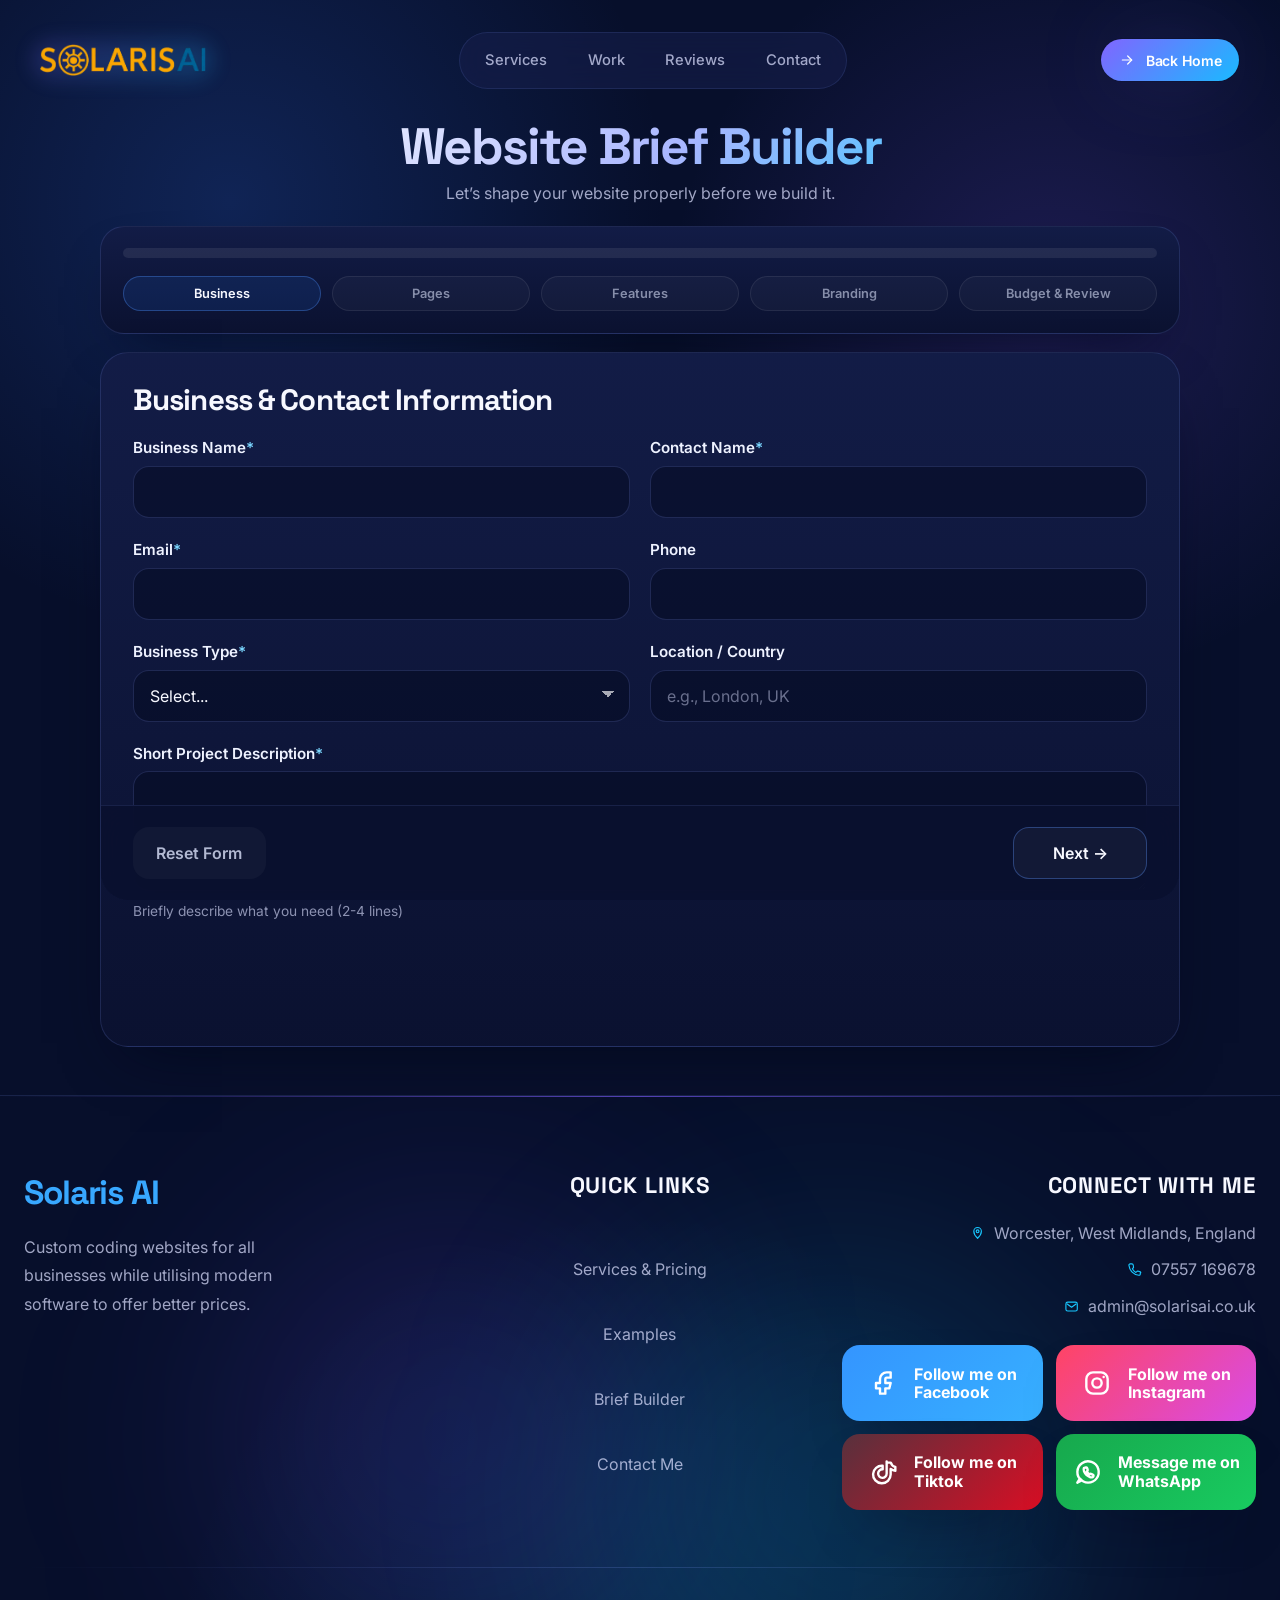
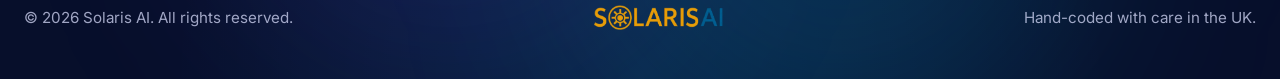
==== commit 7f464f32: "Add files via upload" ====
--- a/static-site/brief.html
+++ b/static-site/brief.html
@@ -75,7 +75,7 @@
         <div class="header-shell">
           <a class="brand" href="index.html#top" aria-label="Solaris AI home">
             <span class="brand__glow"></span>
-            <img src="assets/solaris-logo.png" alt="Solaris AI logo">
+            <img src="assets/solaris-logo.webp" alt="Solaris AI logo">
           </a>
 
           <nav class="nav-links" aria-label="Primary">
@@ -566,7 +566,7 @@
         <div class="footer-bottom">
           <span>&copy; <span id="year"></span> Solaris AI. All rights reserved.</span>
           <a href="#top" class="footer-logo" aria-label="Back to top">
-            <img src="assets/solaris-logo.png" alt="Solaris AI">
+            <img src="assets/solaris-logo.webp" alt="Solaris AI">
           </a>
           <span>Hand-coded with care in the UK.</span>
         </div>
--- a/static-site/styles.css
+++ b/static-site/styles.css
@@ -191,10 +191,13 @@
 }
 
 .btn--primary {
+  position: relative;
   background: var(--primary);
   border-color: transparent;
   color: white;
   box-shadow: var(--shadow-glow);
+  background-origin: border-box;
+  background-clip: padding-box, border-box;
 }
 
 .btn--primary:hover {
@@ -2385,15 +2388,16 @@
 }
 
 .brief-page .btn-primary {
-  border: none;
+  border: 1px solid rgba(92, 149, 255, 0.34);
   color: #f7f8ff;
-  background: linear-gradient(135deg, var(--accent-2), var(--accent-3));
-  box-shadow: 0 14px 30px rgba(41, 112, 255, 0.24);
+  background: rgba(255, 255, 255, 0.04);
+  box-shadow: none;
 }
 
 .brief-page .btn-primary:hover {
   transform: translateY(-1px);
-  box-shadow: 0 18px 34px rgba(41, 112, 255, 0.3);
+  border-color: rgba(122, 169, 255, 0.5);
+  background: rgba(255, 255, 255, 0.08);
 }
 
 .brief-page .btn-secondary {
@@ -2452,6 +2456,11 @@
   gap: 0.75rem;
 }
 
+.brief-page .wizard-footer-actions .btn-primary,
+.brief-page .wizard-footer-actions .btn-secondary {
+  min-width: 134px;
+}
+
 .brief-page .repeater-item,
 .brief-page .review-content,
 .brief-page .file-preview-item {
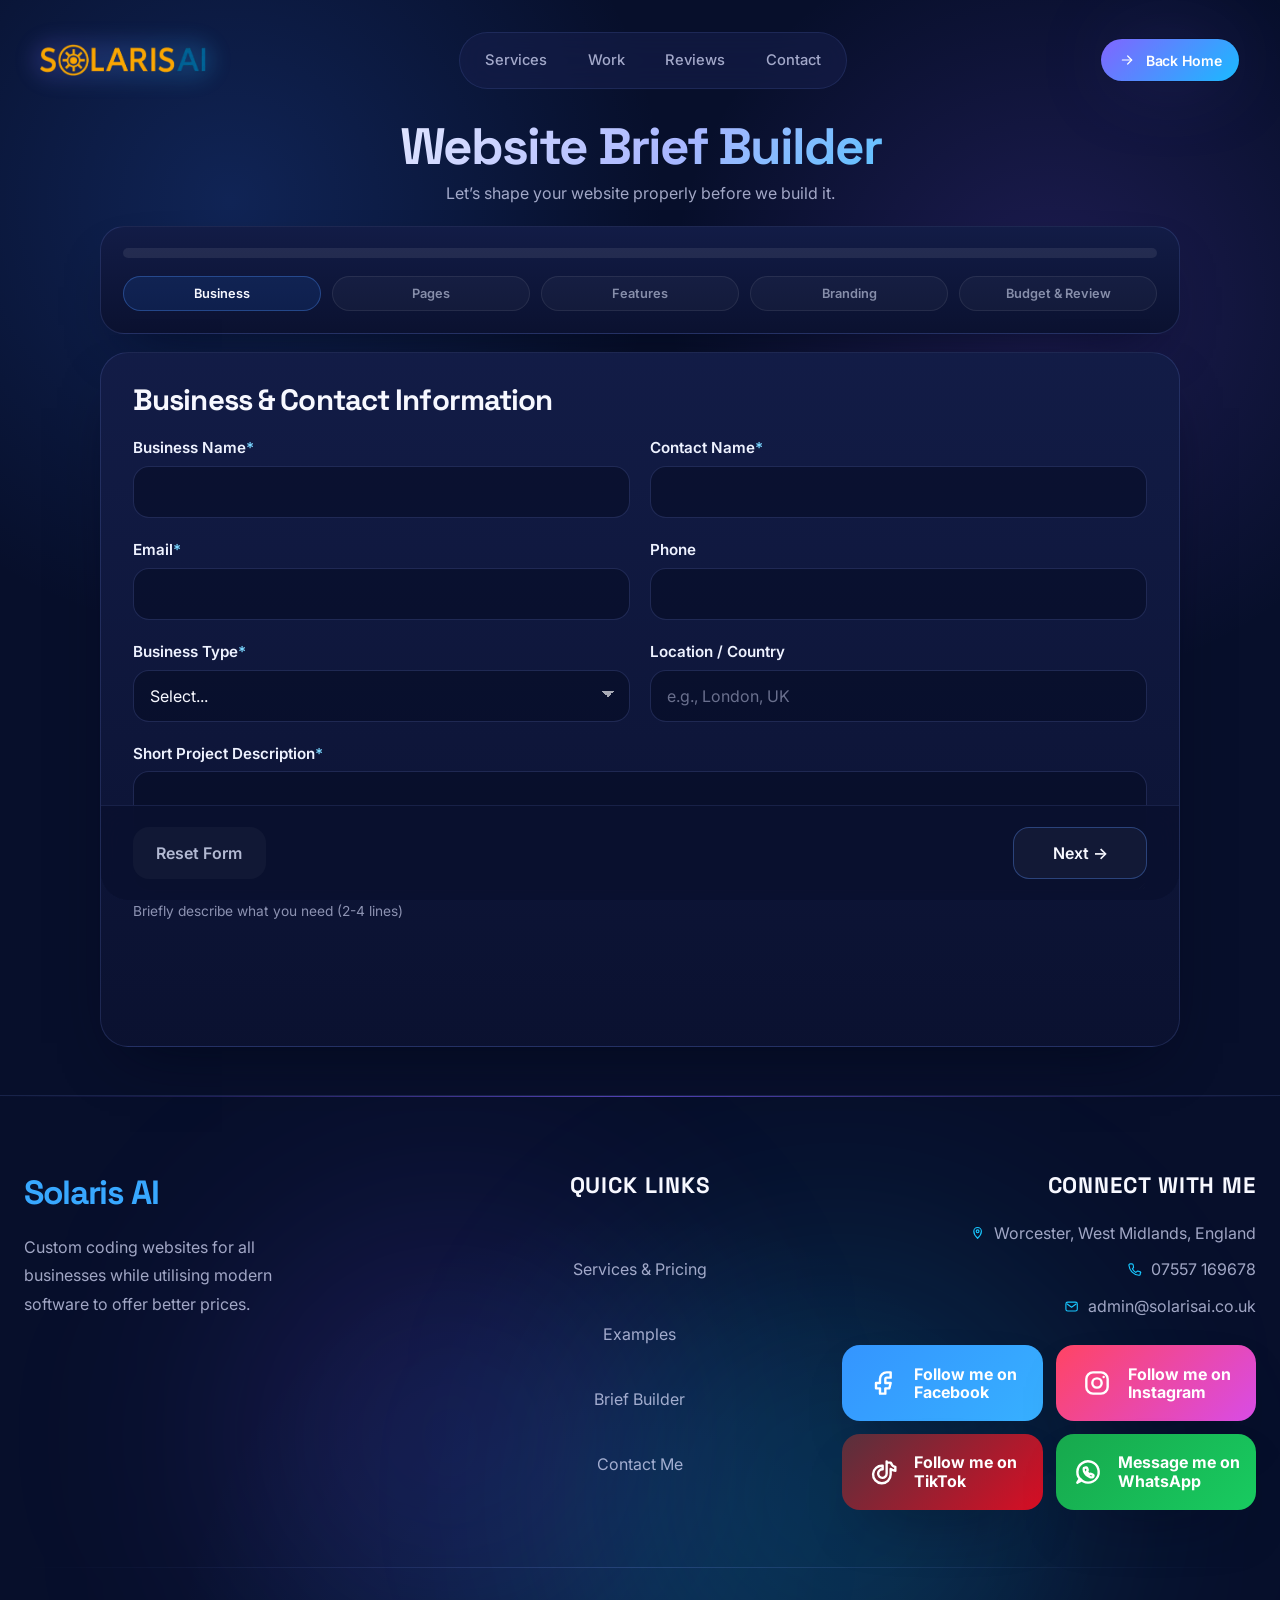
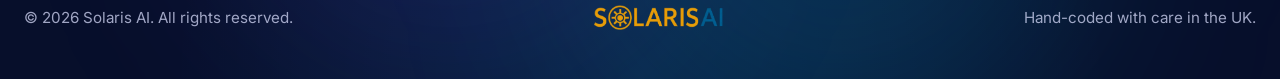
==== commit 37fd0147: "Add files via upload" ====
--- a/static-site/brief.html
+++ b/static-site/brief.html
@@ -3,11 +3,24 @@
 <head>
     <meta charset="UTF-8">
     <meta name="viewport" content="width=device-width, initial-scale=1.0">
-    <title>Solaris AI Brief Builder</title>
+    <title>Website Brief Builder | Solaris AI</title>
     <meta
       name="description"
-      content="Fill out the Solaris AI website brief builder so we can quote and plan your custom site clearly."
+      content="Use the Solaris AI website brief builder to plan your custom website clearly before development starts."
     >
+    <meta name="robots" content="noindex, nofollow">
+    <meta name="theme-color" content="#0b1438">
+    <link rel="canonical" href="https://solarisai.co.uk/brief.html">
+    <meta property="og:title" content="Website Brief Builder | Solaris AI">
+    <meta property="og:description" content="Plan your custom website clearly with the Solaris AI brief builder.">
+    <meta property="og:type" content="website">
+    <meta property="og:url" content="https://solarisai.co.uk/brief.html">
+    <meta property="og:image" content="https://solarisai.co.uk/assets/solaris-logo.webp">
+    <meta property="og:image:alt" content="Solaris AI logo">
+    <meta name="twitter:card" content="summary_large_image">
+    <meta name="twitter:title" content="Website Brief Builder | Solaris AI">
+    <meta name="twitter:description" content="Plan your custom website clearly with the Solaris AI brief builder.">
+    <meta name="twitter:image" content="https://solarisai.co.uk/assets/solaris-logo.webp">
     <link rel="icon" href="assets/SolarisAISmallLogo.ico" type="image/x-icon">
     <link rel="preconnect" href="https://fonts.googleapis.com">
     <link rel="preconnect" href="https://fonts.gstatic.com" crossorigin>
@@ -443,8 +456,8 @@
                                 <label for="ongoing_seo">SEO</label>
                             </div>
                             <div class="checkbox-item">
-                                <input type="checkbox" id="ongoing_speed" name="ongoing" value="Speed optimization">
-                                <label for="ongoing_speed">Speed optimization</label>
+                                <input type="checkbox" id="ongoing_speed" name="ongoing" value="Speed optimisation">
+                                <label for="ongoing_speed">Speed optimisation</label>
                             </div>
                         </div>
                     </div>
@@ -475,13 +488,13 @@
 
         <div class="wizard-card success-screen" id="successScreen">
             <div class="success-icon">🎉</div>
-            <h2 class="success-title">Brief Submitted Successfully!</h2>
-            <p class="success-message">Thank you! We've received your brief and will contact you within 24 hours.</p>
-            <div style="display: flex; gap: 16px; justify-content: center; flex-wrap: wrap;">
-                <button class="btn-primary" onclick="downloadJSON()">Download Brief (JSON)</button>
-                <button class="btn-secondary" onclick="location.reload()">Start New Brief</button>
-            </div>
-        </div>
+            <h2 class="success-title">Brief Submitted Successfully!</h2>
+            <p class="success-message">Thank you! We've received your brief and will contact you within 24 hours.</p>
+            <div style="display: flex; gap: 16px; justify-content: center; flex-wrap: wrap;">
+                <button class="btn-primary" onclick="downloadJSON()">Download Brief Copy</button>
+                <button class="btn-secondary" onclick="location.reload()">Start New Brief</button>
+            </div>
+        </div>
         </div>
       </section>
     </main>
@@ -545,12 +558,12 @@
                 rel="noopener noreferrer"
               >
                 <svg><use href="#icon-tiktok"></use></svg>
-                <span>Follow me on<br>Tiktok</span>
+                <span>Follow me on<br>TikTok</span>
               </a>
               <a
                 class="social-btn social-btn--whatsapp"
                 href="https://wa.me/447557169678"
-                aria-label="Whatsapp"
+                aria-label="WhatsApp"
                 target="_blank"
                 rel="noopener noreferrer"
               >
--- a/static-site/styles.css
+++ b/static-site/styles.css
@@ -361,7 +361,14 @@
 }
 
 .mobile-panel .btn {
+  display: flex;
+  width: 100%;
+  justify-content: center;
+  align-items: center;
+  gap: 0.6rem;
   margin-top: 8px;
+  padding-inline: 1.1rem;
+  text-align: center;
 }
 
 .site-header.menu-open .mobile-panel {
@@ -1448,16 +1455,23 @@
 
 [data-reveal] {
   opacity: 0;
-  transform: translateY(30px);
+  transform: translateY(24px);
   transition:
-    opacity 680ms cubic-bezier(0.22, 1, 0.36, 1),
-    transform 680ms cubic-bezier(0.22, 1, 0.36, 1);
+    opacity 620ms cubic-bezier(0.22, 1, 0.36, 1),
+    transform 620ms cubic-bezier(0.22, 1, 0.36, 1);
   transition-delay: var(--delay, 0s);
 }
 
 [data-reveal].is-visible {
   opacity: 1;
   transform: translateY(0);
+}
+
+@media (max-width: 920px) {
+  [data-reveal] {
+    transform: translateY(8px);
+    transition-duration: 180ms;
+  }
 }
 
 @keyframes spinSlow {
